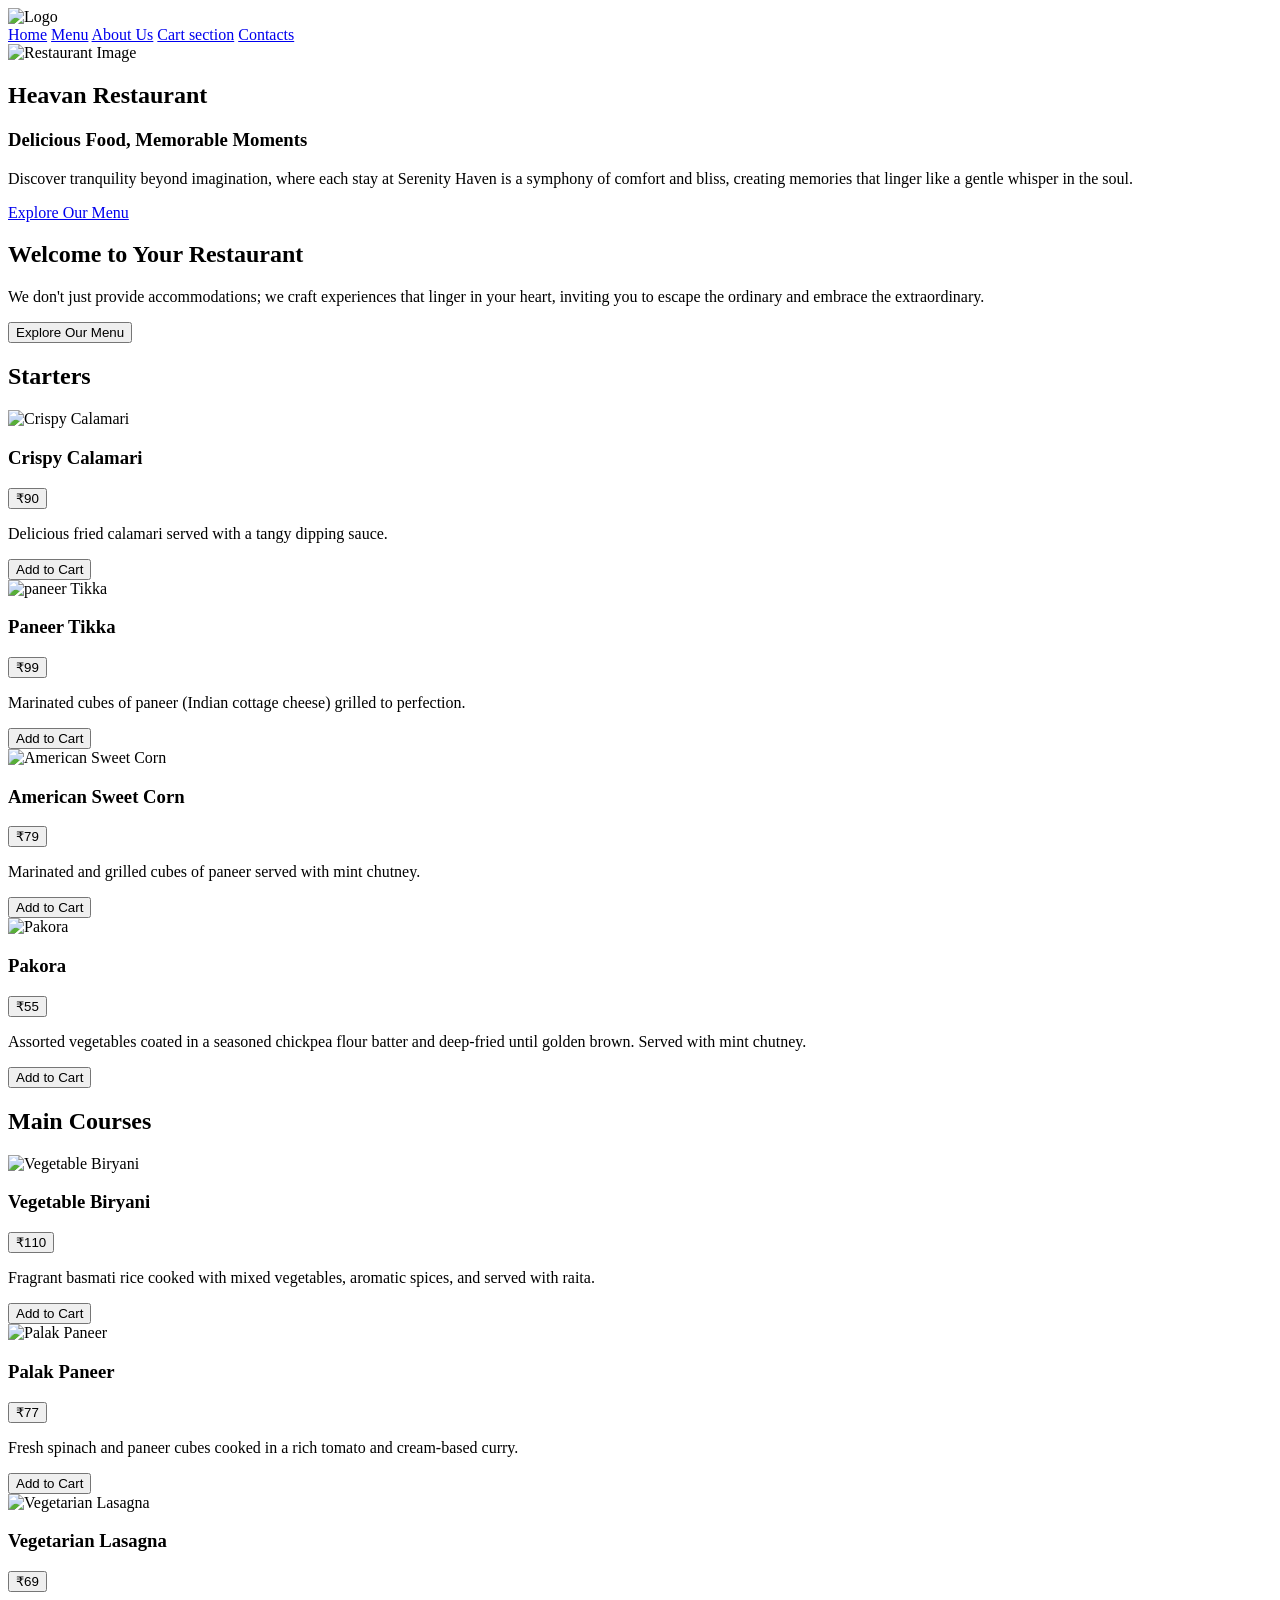
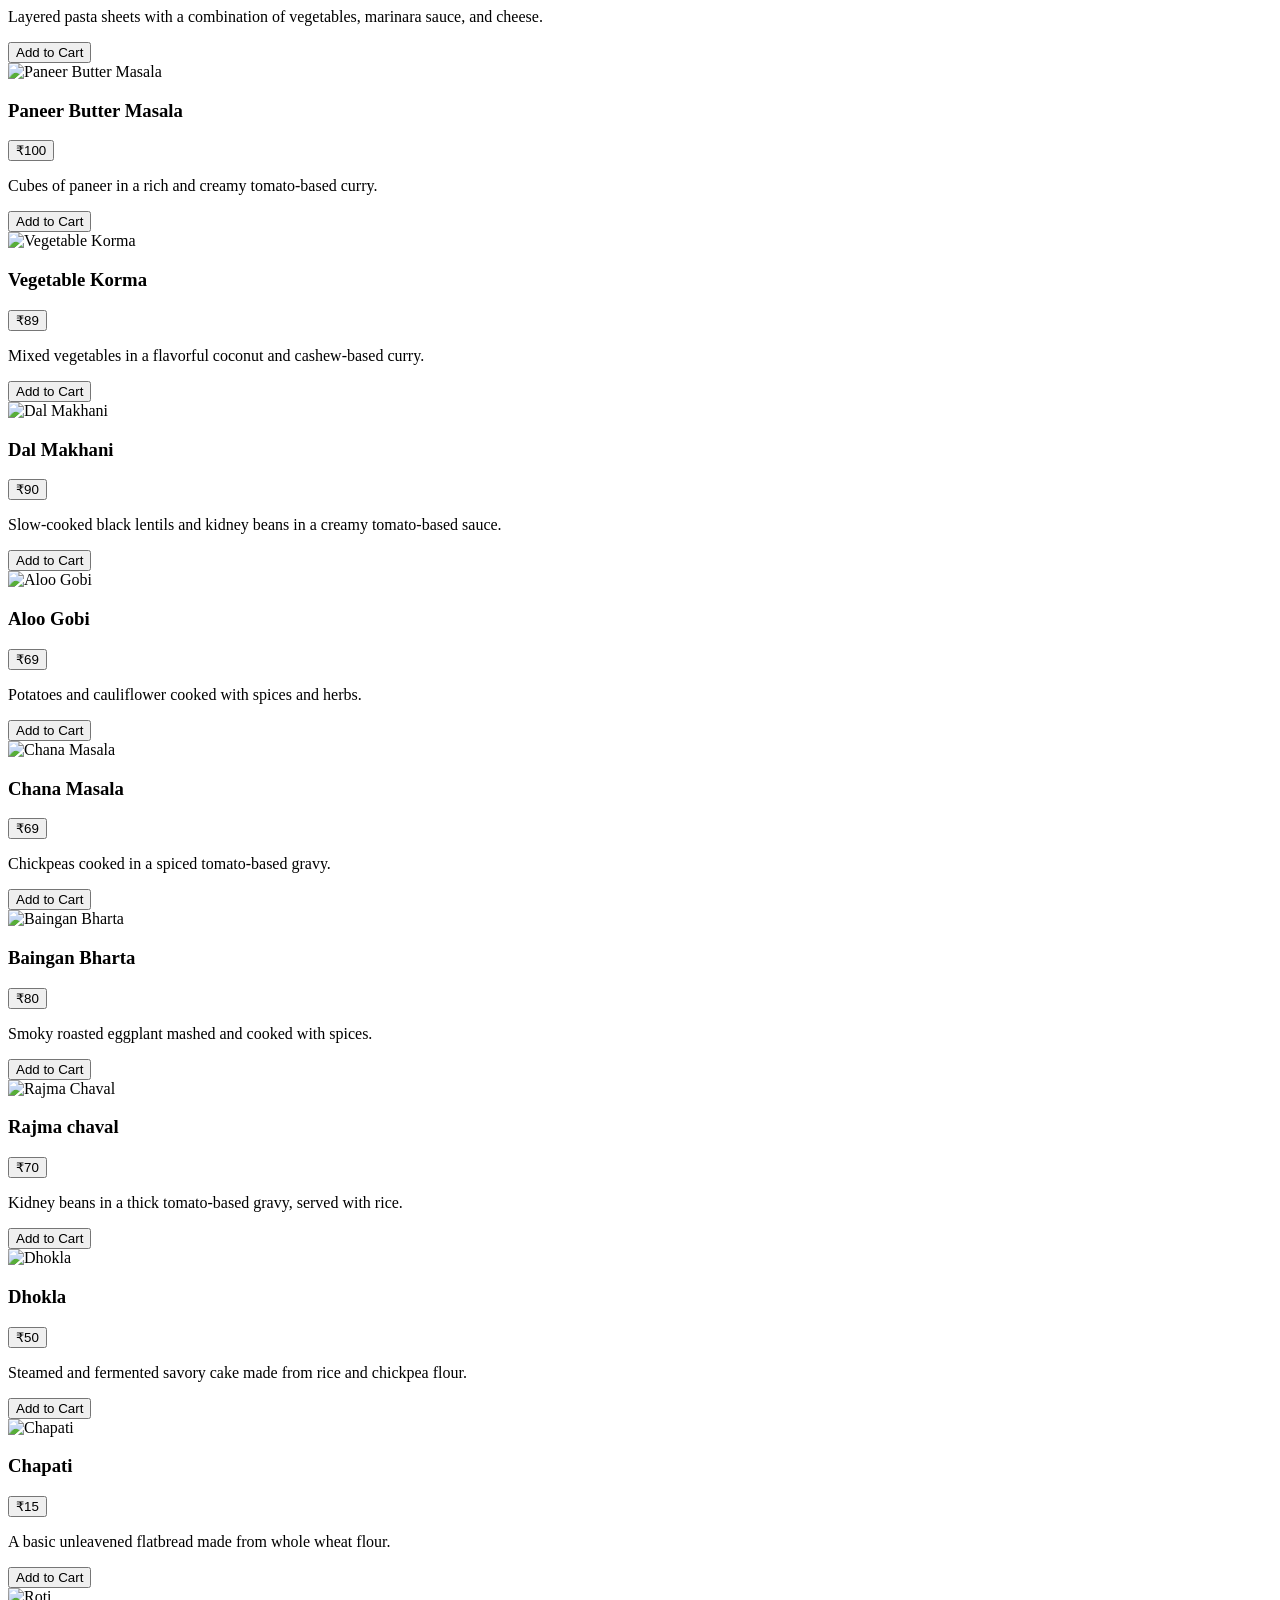
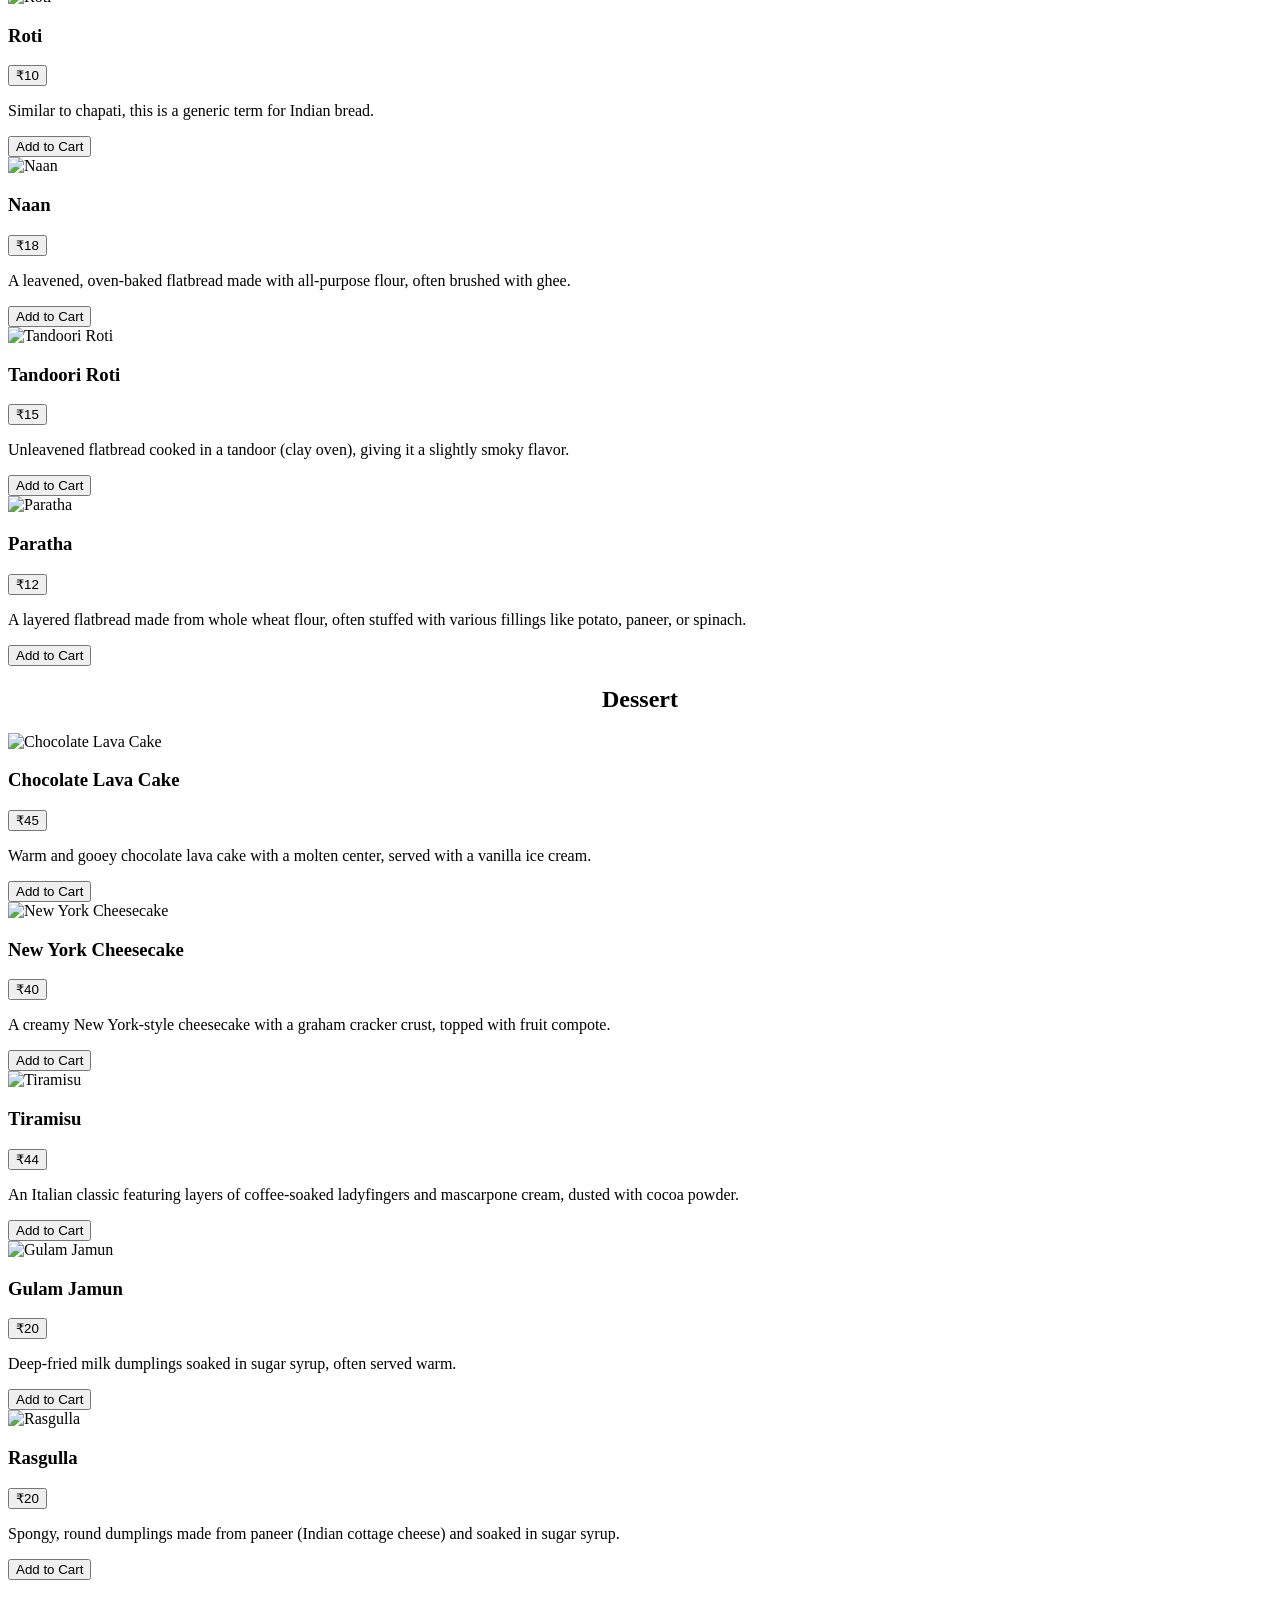
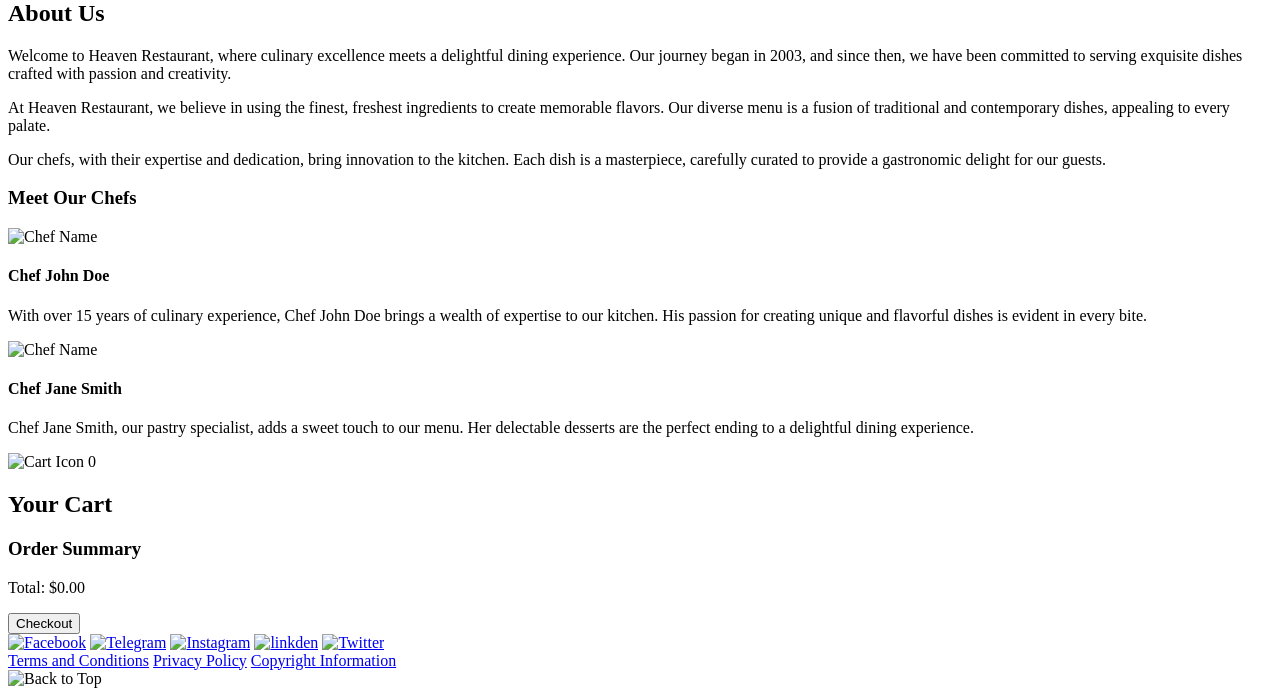
==== index.html @ e3ff7ce5 "Update index.html" ====
<!DOCTYPE html>
<html lang="en">
<head>
  <meta charset="UTF-8">
  <meta name="viewport" content="width=device-width, initial-scale=1.0">
  <link rel="stylesheet" href="re.css">
  <title>Your Restaurant</title>
  <script src="re.js"></script>
</head>
<body>
  <!-- Navbar -->
  <section id="navbar">
  <div class="navbar">
    <div class="logo">
        <img src="/Img/Logo.png" alt="Logo" >
    </div>
    <div class="menu" id="menu">
        <a href="#home" onclick="scrolltoHome()">Home</a>
        <a href="#menu" onclick="scrolltoMenu()">Menu</a>
        <a href="#about" onclick="scrolltoAboutus()">About Us</a>
        <a href="#cart" onclick="scrolltoCart()">Cart section</a>
        <a href="#contact" onclick="scrolltoContacts()">Contacts</a>
    </div>
    <div class="hamburger" onclick="toggleMenu()">
        <div class="bar"></div>
        <div class="bar"></div>
        <div class="bar"></div>
    </div>
</div>
</section>

  <!-- Home Section -->
  <section id="Home">
  <div class="home-section">
    <div class="home-image">
        <img src="\Img\Home.png" alt="Restaurant Image" >
    </div>
    <div class="home-content">
        <h1>Heavan Restaurant</h1>
        <h3>Delicious Food, Memorable Moments</h3>
        <p class="subtitle">Discover tranquility beyond imagination, where each stay at Serenity Haven is a symphony of comfort and bliss, creating memories that linger like a gentle whisper in the soul.</p>
        <a href="#menu" class="explore-button" onclick="scrolltoMenu()">Explore Our Menu</a>
    </div>
</div>

    </div>
    <div class="home-content">
      <h1>Welcome to Your Restaurant</h1>
      <p>We don't just provide accommodations; we craft experiences that linger in your heart, inviting you to escape the ordinary and embrace the extraordinary.</p>
      <button href="#menu" class="explore-btn" onclick="scrolltoMenu()">Explore Our Menu</button>
    </div>
  </section>

  <!-- Menu Section -->
  <section id="sec" class="menu-section">
    <div class="category">
        <h2>Starters</h2>
        <div class="item">
        <div class="item-card">
            <img src="/Img/1.jpg" alt="Crispy Calamari">
            <h3>Crispy Calamari</h3>
            <button class="add-to-cart-button">₹90</button>
            <p class="description">Delicious fried calamari served with a tangy dipping sauce.</p>
            <button class="add-to-cart-button" onclick="addToCart('Crispy Calamari', 90)">Add to Cart</button>
        </div>
        <div class="item-card">
            <img src="/Img/3.jpg" alt="paneer Tikka">
            <h3>Paneer Tikka</h3>
            <button class="add-to-cart-button">₹99</button>
            <p class="description">Marinated cubes of paneer (Indian cottage cheese) grilled to perfection.</p>
            <button class="add-to-cart-button" onclick="addToCart('Grilled Salmon', 22.99)">Add to Cart</button>
        </div>
        <div class="item-card">
            <img src="/Img/4.webp" alt="American Sweet Corn" height="160px">
            <h3>American Sweet Corn</h3>
            <button class="add-to-cart-button">₹79</button>
            <p class="description">Marinated and grilled cubes of paneer served with mint chutney.</p>
            <button class="add-to-cart-button" onclick="addToCart('Grilled Salmon', 22.99)">Add to Cart</button>
        </div>
        <div class="item-card">
            <img src="/Img/2.jpg" alt="Pakora" >
            <h3>Pakora</h3>
            <button class="add-to-cart-button">₹55</button>
            <p class="description">Assorted vegetables coated in a seasoned chickpea flour batter and deep-fried until golden brown. Served with mint chutney.</p>
            <button class="add-to-cart-button" onclick="addToCart('Grilled Salmon', 22.99)">Add to Cart</button>
        </div>
    </div>
        <!-- Add more starter items as needed -->
    </div>

    <div class="category">
        <h2>Main Courses</h2>
        <div class="item">
            <div class="item-card">
            <img src="/Img/5.webp" alt="Vegetable Biryani" height="160px">
            <h3>Vegetable Biryani</h3>
            <button class="add-to-cart-button">₹110</button>
            <p>Fragrant basmati rice cooked with mixed vegetables, aromatic spices, and served with raita.</p>
            
            <button class="add-to-cart-button" onclick="addToCart('Grilled Salmon', 22.99)">Add to Cart</button>
        </div>
        
        <div class="item-card">
            <img src="/Img/6.jpg" alt="Palak Paneer" height="160px">
            <h3>Palak Paneer</h3>
            <button class="add-to-cart-button">₹77</button>
            <p>Fresh spinach and paneer cubes cooked in a rich tomato and cream-based curry.</p>
            
            <button class="add-to-cart-button" onclick="addToCart('Chicken Alfredo Pasta', 18.99)">Add to Cart</button>
        </div>
        
        <div class="item-card">
            <img src="/Img/7.jpg" alt="Vegetarian Lasagna" height="160px">
            <h3>Vegetarian Lasagna</h3>
            <button class="add-to-cart-button">₹69</button>
            <p>Layered pasta sheets with a combination of vegetables, marinara sauce, and cheese.</p>
            <button class="add-to-cart-button" onclick="addToCart('Vegetarian Stir-Fry', 16.99)">Add to Cart</button>
        </div>
        <div class="item-card">
            <img src="/Img/11.jpg" alt="Paneer Butter Masala" height="160px">
            <h3>Paneer Butter Masala</h3>
            <button class="add-to-cart-button">₹100</button>
            <p>Cubes of paneer in a rich and creamy tomato-based curry.</p>
            <button class="add-to-cart-button" onclick="addToCart('Vegetarian Stir-Fry', 16.99)">Add to Cart</button>
        </div>
        <div class="item-card">
            <img src="/Img/12.jpg" alt="Vegetable Korma" height="160px">
            <h3>Vegetable Korma</h3>
            <button class="add-to-cart-button">₹89</button>
            <p>Mixed vegetables in a flavorful coconut and cashew-based curry.</p>
            <button class="add-to-cart-button" onclick="addToCart('Vegetarian Stir-Fry', 16.99)">Add to Cart</button>
        </div>
        <div class="item-card">
            <img src="/Img/13.jpg" alt="Dal Makhani" height="160px">
            <h3>Dal Makhani</h3>
            <button class="add-to-cart-button">₹90</button>
            <p>Slow-cooked black lentils and kidney beans in a creamy tomato-based sauce.</p>
            <button class="add-to-cart-button" onclick="addToCart('Vegetarian Stir-Fry', 16.99)">Add to Cart</button>
        </div>
        <div class="item-card">
            <img src="/Img/14.jpg" alt="Aloo Gobi" height="160px">
            <h3>Aloo Gobi</h3>
            <button class="add-to-cart-button">₹69</button>
            <p>Potatoes and cauliflower cooked with spices and herbs.</p>
            <button class="add-to-cart-button" onclick="addToCart('Vegetarian Stir-Fry', 16.99)">Add to Cart</button>
        </div>
        <div class="item-card">
            <img src="/Img/15.jpg" alt="Chana Masala" height="160px">
            <h3>Chana Masala</h3>
            <button class="add-to-cart-button">₹69</button>
            <p>Chickpeas cooked in a spiced tomato-based gravy.</p>
            <button class="add-to-cart-button" onclick="addToCart('Vegetarian Stir-Fry', 16.99)">Add to Cart</button>
        </div>
        <div class="item-card">
            <img src="/Img/16.webp" alt="Baingan Bharta" height="175px">
            <h3>Baingan Bharta</h3>
            <button class="add-to-cart-button">₹80</button>
            <p>Smoky roasted eggplant mashed and cooked with spices.</p>
            <button class="add-to-cart-button" onclick="addToCart('Vegetarian Stir-Fry', 16.99)">Add to Cart</button>
        </div>
        <div class="item-card">
            <img src="/Img/17.jpg" alt="Rajma Chaval">
            <h3>Rajma chaval</h3>
            <button class="add-to-cart-button">₹70</button>
            <p>Kidney beans in a thick tomato-based gravy, served with rice.</p>
            <button class="add-to-cart-button" onclick="addToCart('Vegetarian Stir-Fry', 16.99)">Add to Cart</button>
        </div>
        <div class="item-card">
            <img src="/Img/18.jpg" alt="Dhokla">
            <h3>Dhokla</h3>
            <button class="add-to-cart-button">₹50</button>
            <p>Steamed and fermented savory cake made from rice and chickpea flour.</p>
            <button class="add-to-cart-button" onclick="addToCart('Vegetarian Stir-Fry', 16.99)">Add to Cart</button>
        </div>
        <div class="item-card">
            <img src="/Img/19.webp" alt="Chapati" height="170px">
            <h3>Chapati</h3>
            <button class="add-to-cart-button">₹15</button>
            <p>A basic unleavened flatbread made from whole wheat flour.</p>
            <button class="add-to-cart-button" onclick="addToCart('Vegetarian Stir-Fry', 16.99)">Add to Cart</button>
        </div>
        <div class="item-card">
            <img src="/Img/20.jpg" alt="Roti" height="175px">
            <h3>Roti</h3>
            <button class="add-to-cart-button">₹10</button>
            <p>Similar to chapati, this is a generic term for Indian bread.</p>
            <button class="add-to-cart-button" onclick="addToCart('Vegetarian Stir-Fry', 16.99)">Add to Cart</button>
        </div>
        <div class="item-card">
            <img src="/Img/21.jpg" alt="Naan" height="160px">
            <h3>Naan</h3>
            <button class="add-to-cart-button">₹18</button>
            <p>A leavened, oven-baked flatbread made with all-purpose flour, often brushed with ghee.</p>
            <button class="add-to-cart-button" onclick="addToCart('Vegetarian Stir-Fry', 16.99)">Add to Cart</button>
        </div>
        <div class="item-card">
            <img src="/Img/22.jpg" alt="Tandoori Roti">
            <h3>Tandoori Roti</h3>
            <button class="add-to-cart-button">₹15</button>
            <p>Unleavened flatbread cooked in a tandoor (clay oven), giving it a slightly smoky flavor.</p>
            <button class="add-to-cart-button" onclick="addToCart('Vegetarian Stir-Fry', 16.99)">Add to Cart</button>
        </div>
        <div class="item-card">
            <img src="/Img/23.webp" alt="Paratha" height="145px">
            <h3>Paratha</h3>
            <button class="add-to-cart-button">₹12</button>
            <p>A layered flatbread made from whole wheat flour, often stuffed with various fillings like potato, paneer, or spinach.</p>
            <button class="add-to-cart-button" onclick="addToCart('Vegetarian Stir-Fry', 16.99)">Add to Cart</button>
        </div>
        <!-- Add main course items similarly as starters -->
    </div>
    </div>
<!--desert-->
    <h1 style="text-align: center;">Dessert</h1>
    <div class="item">
        <div class="item-card">
        <img src="/Img/8.jpg" alt="Chocolate Lava Cake">
        <h3>Chocolate Lava Cake</h3>
        <button class="add-to-cart-button">₹45</button>
        <p>Warm and gooey chocolate lava cake with a molten center, served with a vanilla ice cream.</p>
        
        <button class="add-to-cart-button" onclick="addToCart('Chocolate Lava Cake', 8.99)">Add to Cart</button>
    </div>
    
    <div class="item-card">
        <img src="/Img/9.jpg" alt="New York Cheesecake">
        <h3>New York Cheesecake</h3>
        <button class="add-to-cart-button">₹40</button>
        <p>A creamy New York-style cheesecake with a graham cracker crust, topped with fruit compote.</p>
        
        <button class="add-to-cart-button" onclick="addToCart('Cheesecake', 10.99)">Add to Cart</button>
    </div>
    
    <div class="item-card">
        <img src="/Img/10.jpg" alt="Tiramisu">
        <h3>Tiramisu</h3>
        <button class="add-to-cart-button">₹44</button>
        <p>An Italian classic featuring layers of coffee-soaked ladyfingers and mascarpone cream, dusted with cocoa powder.</p>
        <button class="add-to-cart-button" onclick="addToCart('Tiramisu', 9.99)">Add to Cart</button>
    </div>
    <div class="item-card">
        <img src="/Img/24.webp" alt="Gulam Jamun" height="170px">
        <h3>Gulam Jamun</h3>
        <button class="add-to-cart-button">₹20</button>
        <p>Deep-fried milk dumplings soaked in sugar syrup, often served warm.</p>
        <button class="add-to-cart-button" onclick="addToCart('Tiramisu', 9.99)">Add to Cart</button>
    </div>
    <div class="item-card">
        <img src="/Img/25.jpg" alt="Rasgulla">
        <h3>Rasgulla</h3>
        <button class="add-to-cart-button">₹20</button>
        <p>Spongy, round dumplings made from paneer (Indian cottage cheese) and soaked in sugar syrup.</p>
        <button class="add-to-cart-button" onclick="addToCart('Tiramisu', 9.99)">Add to Cart</button>
    </div>
</div>
</section>

  <!-- About Us Section -->
  <section id="aboutus" class="about-section">
    <div class="about-content">
        <h2>About Us</h2>
        <p>Welcome to Heaven Restaurant, where culinary excellence meets a delightful dining experience. Our journey began in 2003, and since then, we have been committed to serving exquisite dishes crafted with passion and creativity.</p>
        <p>At Heaven Restaurant, we believe in using the finest, freshest ingredients to create memorable flavors. Our diverse menu is a fusion of traditional and contemporary dishes, appealing to every palate.</p>
        <p>Our chefs, with their expertise and dedication, bring innovation to the kitchen. Each dish is a masterpiece, carefully curated to provide a gastronomic delight for our guests.</p>
    </div>

    <div class="chef-section">
        <h3>Meet Our Chefs</h3>

        <div class="chef">
            <img src="/Img/chef1.jpg" alt="Chef Name">
            <h4>Chef John Doe</h4>
            <p>With over 15 years of culinary experience, Chef John Doe brings a wealth of expertise to our kitchen. His passion for creating unique and flavorful dishes is evident in every bite.</p>
        </div>

        <div class="chef">
            <img src="/Img/chef2.jpg" alt="Chef Name">
            <h4>Chef Jane Smith</h4>
            <p>Chef Jane Smith, our pastry specialist, adds a sweet touch to our menu. Her delectable desserts are the perfect ending to a delightful dining experience.</p>
        </div>
    </div>
</section>

  <!-- Cart Section -->
  <section id="Cart">
  <div class="cart-icon" onclick="toggleCart()">
    <img src="/Img/cart-icon.png" alt="Cart Icon">
    <span id="cart-count">0</span>
</div>

<div id="cart-display" class="cart-display">
    <div class="cart-content">
        <h2>Your Cart</h2>
        <div id="cart-items" class="cart-items">
            <!-- Cart items will be dynamically added here -->
        </div>
        <div class="order-summary">
            <h3>Order Summary</h3>
            <p>Total: $<span id="total-price">0.00</span></p>
        </div>
        <button onclick="checkout()">Checkout</button>
    </div>
</div>
</section>


  <!-- Footer -->
  <section id="Contacts">
<footer class="footer">
    <div class="social-media">
        <a href="#" target="_blank"
          ><img src="/Images task1/facebook.1024x1024.png" alt="Facebook"
        /></a>
        <a href="#" target="_blank"
          ><img src="/Images task1/telegram.1024x1024.png" alt="Telegram"
        /></a>
        <a href="#" target="_blank"
          ><img src="/Images task1/instagram.1024x1024.png" alt="Instagram"
        /></a>
        <a href="#" target="_blank"
          ><img src="/Images task1/linkedin.1024x1024.png" alt="linkden"
        /></a>
        <a href="#" target="_blank"
          ><img src="/Images task1/twitter.1024x1024.png" alt="Twitter"
        /></a>
      </div>

  <div class="footer-links">
      <a href="#" target="_blank">Terms and Conditions</a>
      <a href="#" target="_blank">Privacy Policy</a>
      <a href="#" target="_blank">Copyright Information</a>
  </div>

  <div class="back-to-top" onclick="scrollToTop()">
      <img src="/Img/arrowup.webp" alt="Back to Top">
  </div>
</footer>
</section>
  <script src="re.js"></script>
  
</body>
</html>
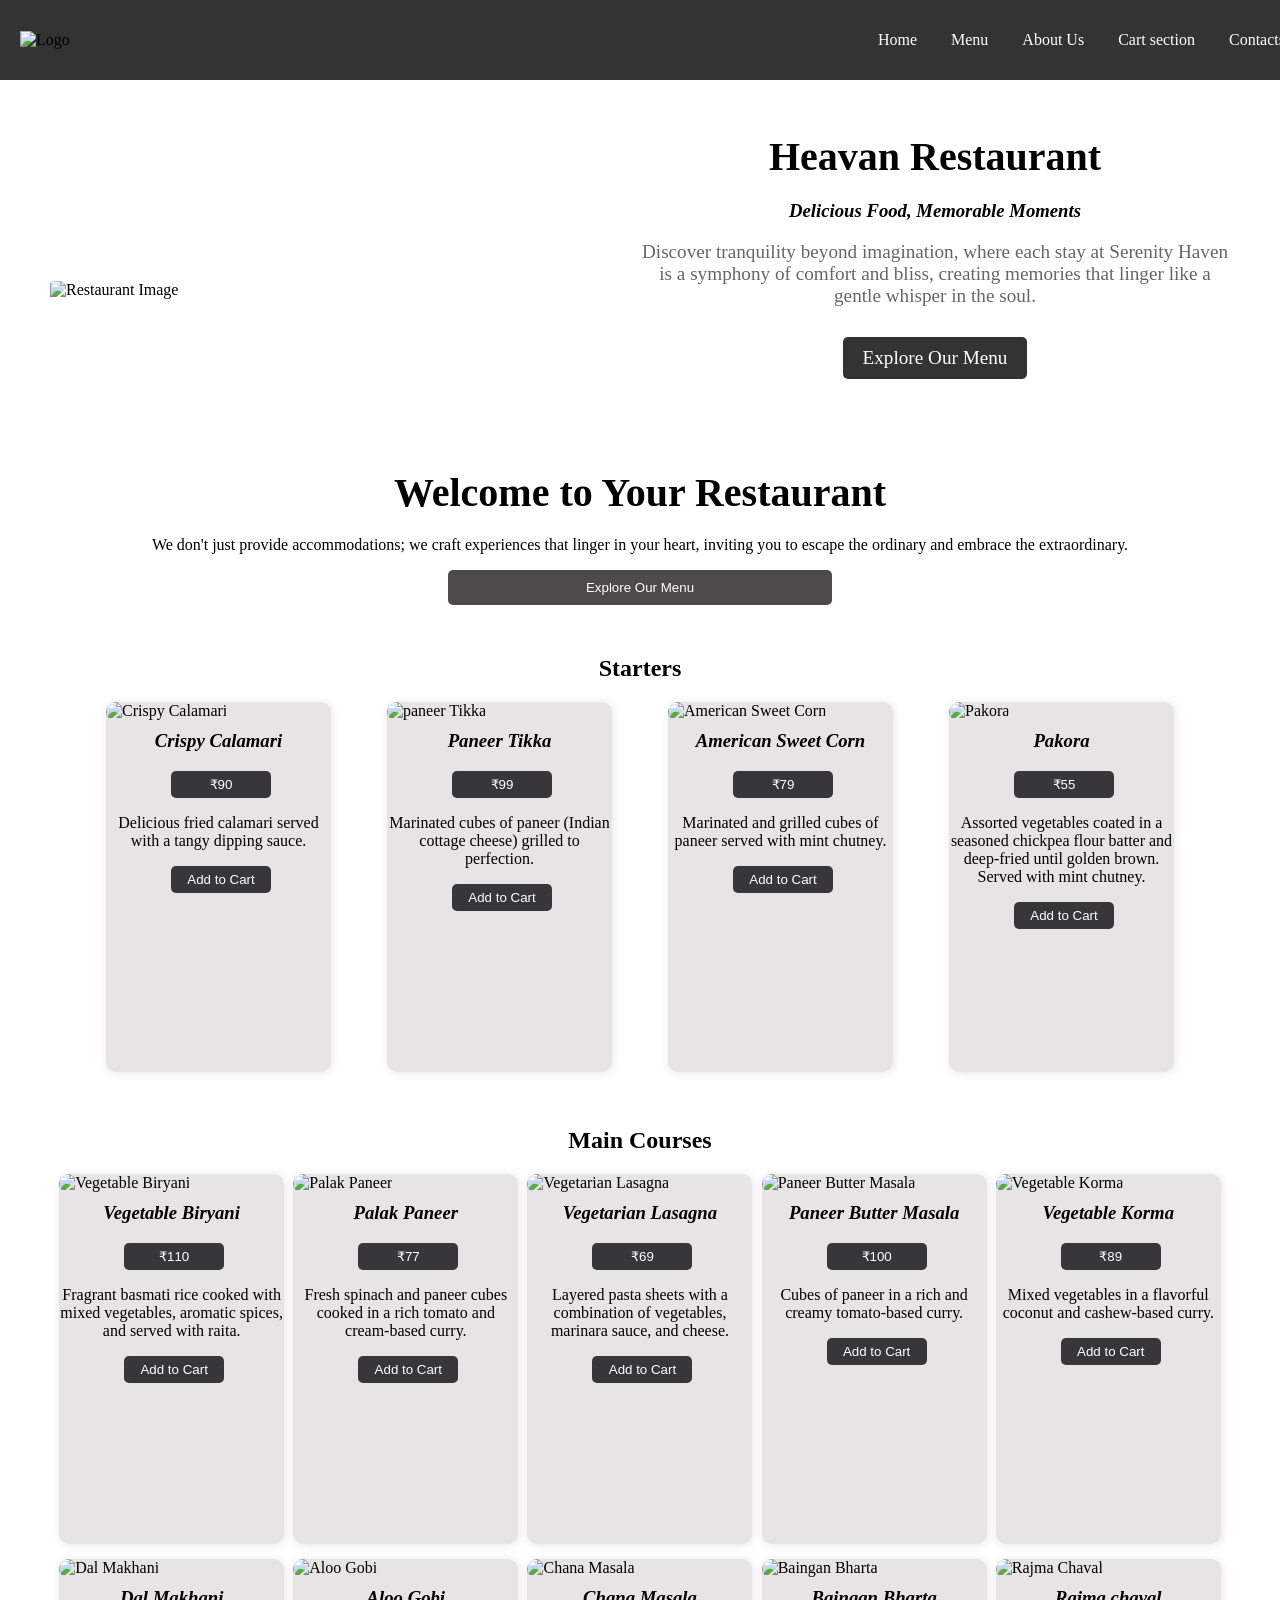
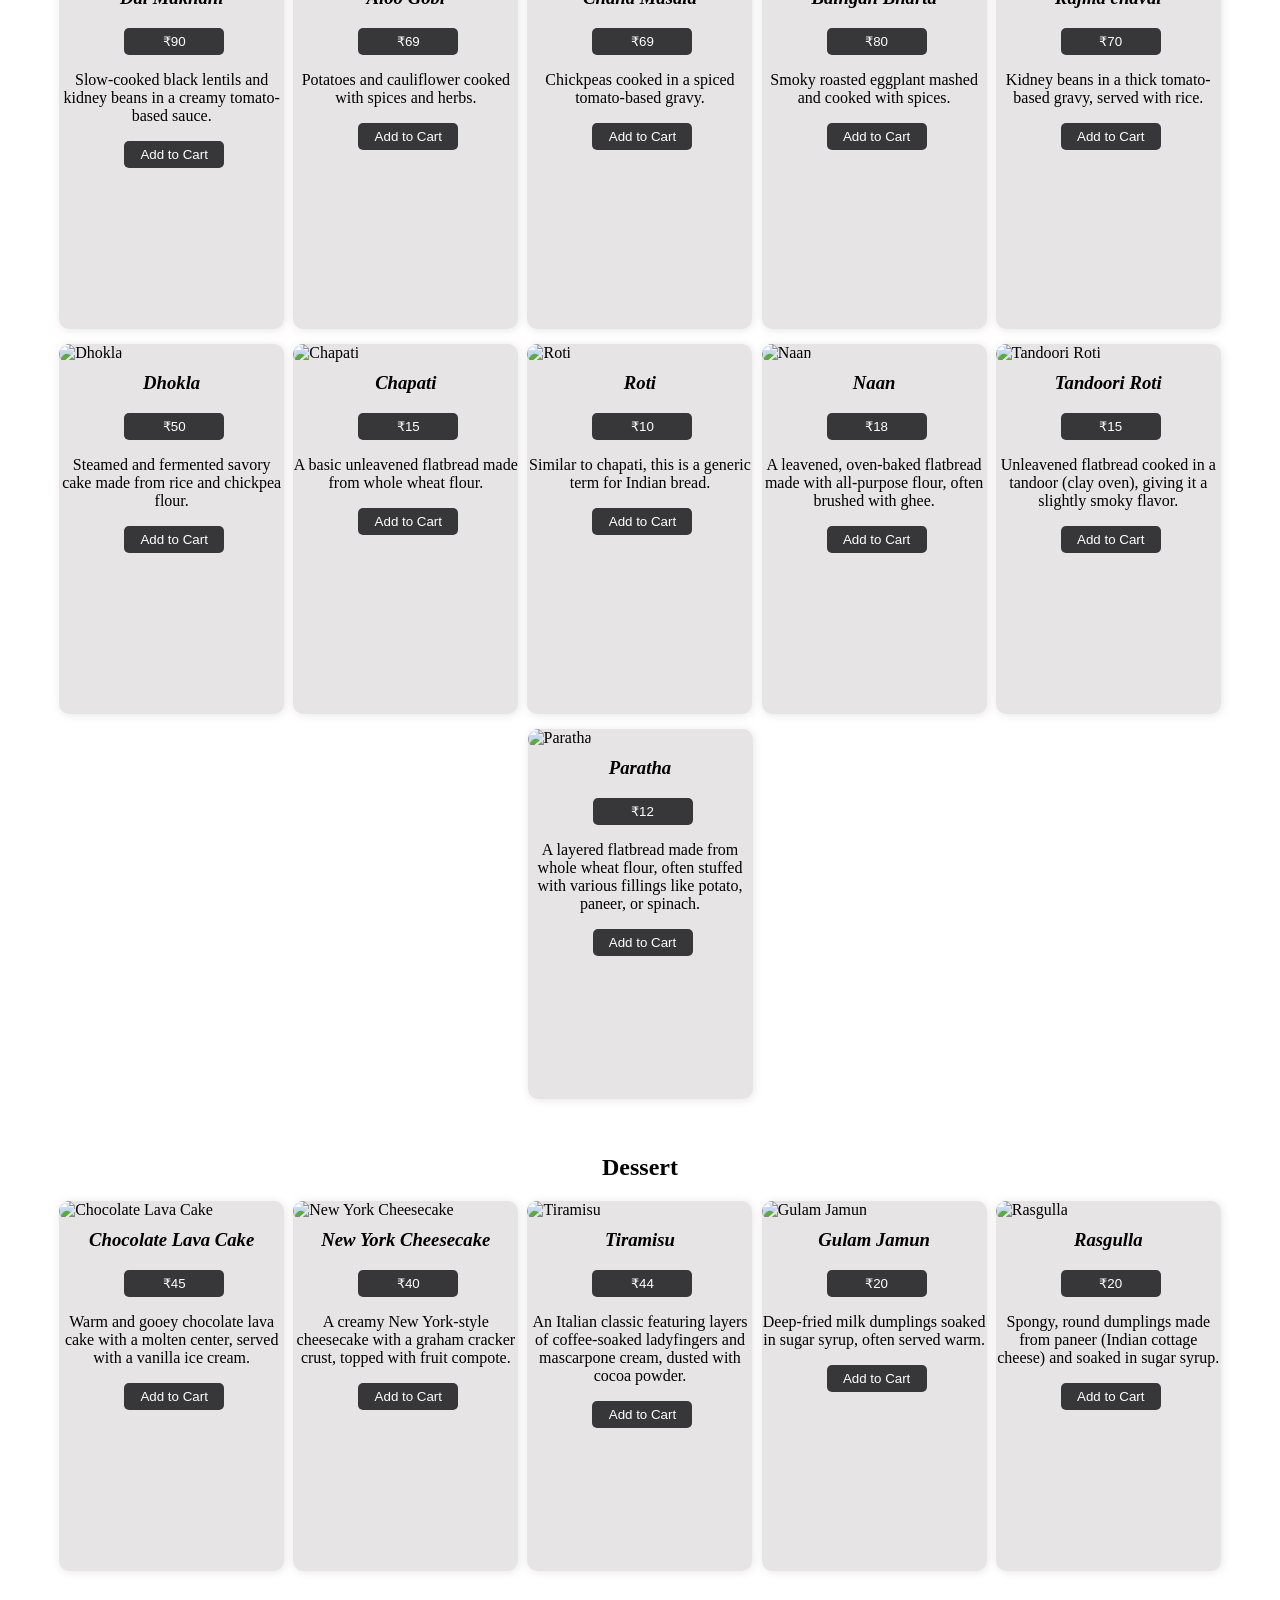
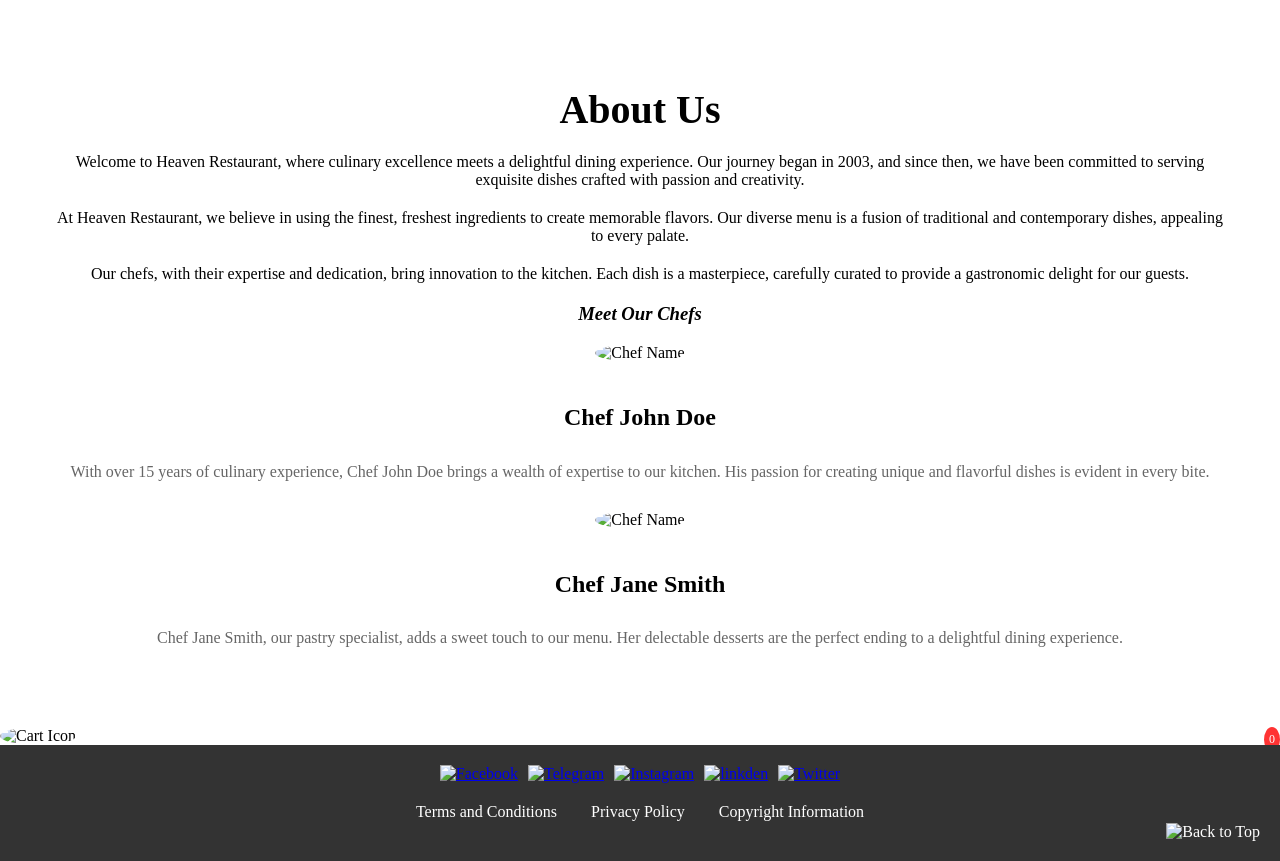
==== commit 225a5e0e: "Update index.html" ====
--- a/index.html
+++ b/index.html
@@ -3,9 +3,9 @@
 <head>
   <meta charset="UTF-8">
   <meta name="viewport" content="width=device-width, initial-scale=1.0">
-  <link rel="stylesheet" href="re.css">
+  <link rel="stylesheet" href="style.css">
   <title>Your Restaurant</title>
-  <script src="re.js"></script>
+  <script src="script.js"></script>
 </head>
 <body>
   <!-- Navbar -->
@@ -336,7 +336,7 @@
   </div>
 </footer>
 </section>
-  <script src="re.js"></script>
+  <script src="script.js"></script>
   
 </body>
 </html>
--- a/style.css
+++ b/style.css
@@ -0,0 +1,357 @@
+body {
+  margin: 0;
+  font-family: "Times New Roman", Times, serif;
+}
+/*navbar*/
+.navbar {
+  background-color: #333;
+  position: fixed;
+  top: 0;
+  height: 80px;
+  width: 100%;
+  display: flex;
+  justify-content: space-between;
+  align-items: center;
+  padding: 0 20px;
+}
+
+.logo img {
+  height: 50px;
+}
+
+.menu a {
+  color: white;
+  text-decoration: none;
+  margin: 0 15px;
+  transition: color 0.3s;
+}
+
+.menu a:hover {
+  color: #66c2ff;
+}
+
+.hamburger {
+  display: none;
+  flex-direction: column;
+  cursor: pointer;
+}
+
+.bar {
+  width: 25px;
+  height: 3px;
+  background-color: white;
+  margin: 3px 0px;
+  margin-right: 25px;
+}
+
+@media screen and (max-width: 768px) {
+    .menu {
+        display: none;
+        position: absolute;
+        top: 60px;
+        left: 0;
+        width: 100%;
+        background-color: #333;
+        flex-direction: column;
+        text-align: center;
+        padding: 10px;
+    }
+
+    .menu.show {
+        display: flex;
+    }
+
+    .hamburger {
+        display: flex;
+    }
+
+    .hamburger.bar {
+        transition: 0.4s;
+    }
+
+    .hamburger.active .bar1 {
+        transform: rotate(-45deg) translate(-5px, 6px);
+    }
+
+    .hamburger.active .bar2 {
+        opacity: 0;
+    }
+
+    .hamburger.active .bar3 {
+        transform: rotate(45deg) translate(-5px, -6px);
+    }
+}
+
+/*home section*/
+.home-section {
+  display: flex;
+  justify-content: center;
+  align-items: center;
+  padding: 40px;
+  margin: 10px;
+}
+
+.home-image {
+    flex: 1;
+}
+
+.home-image img {
+  margin-top: 150px;
+  width: 60%;
+  border-radius: 10%;
+}
+
+.home-content {
+  flex: 1;
+  text-align: center;
+  margin-top: 50px;
+}
+
+.home-content h1 {
+  font-size: 2.5em;
+  margin-bottom: 20px;
+}
+
+h3{
+  font-style: oblique;
+  font-family: cursive;
+}
+
+.subtitle {
+  font-size: 1.2em;
+  color: #666;
+  margin-bottom: 30px;
+}
+
+.explore-button {
+  display: inline-block;
+  padding: 10px 20px;
+  background-color: #333;
+  color: white;
+  text-decoration: none;
+  font-size: 1.2em;
+  border-radius: 5px;
+  transition: background-color 0.3s;
+}
+
+.explore-button:hover {
+  background-color: #66c2ff;
+}
+.explore-btn{
+  width: 30%;
+}
+/*menu section*/
+.menu-section {
+  padding: 50px;
+}
+
+.category {
+  margin-bottom: 40px;
+}
+
+.item{
+  display: flex;
+  flex-direction: row;
+  flex-wrap: wrap;
+  justify-content: space-evenly;
+}
+h2,h3{
+  text-align: center;
+  margin-top: auto;
+}
+p{
+  text-align: center;
+}
+.item-card {
+  position: relative;
+  box-sizing: auto;
+  width: 225px;
+  height: 370px;
+  margin-bottom: 15px;
+  background-color: #cfcccc84;
+  border-radius: 10px;
+  box-shadow: 1px 1px 10px rgba(0, 0, 0, 0.1);
+  overflow: hidden;
+  transition: transform 0.3s ease-in-out;
+  cursor: pointer;
+  backdrop-filter: blur(10px);
+}
+.description{
+  text-align: center;
+}
+
+.item-card img {
+  width: 100%;
+  border-radius: 8px;
+  margin-bottom: 10px;
+}
+
+.add-to-cart-button {
+  background-color: #373739;
+  color: rgb(255, 255, 255);
+  padding: 6px 6px;
+  width:  100px;
+  margin-left: 65px;
+  border: none;
+  border-radius: 5px;
+  cursor: pointer;
+  transition: background-color 0.3s;
+}
+
+.add-to-cart-button:hover {
+  background-color: #58c0d0;
+}
+
+/*about us*/
+
+.about-section {
+  padding: 50px;
+}
+
+.about-content {
+  text-align: center;
+}
+
+.about-content h2 {
+  font-size: 2.5em;
+  margin-bottom: 20px;
+}
+
+.about-content p {
+  margin-bottom: 20px;
+}
+
+.chef-section {
+  flex: auto;
+  flex-direction: row;
+  margin-top: 20px;
+}
+
+.chef {
+  box-sizing: border-box;
+  text-align: center;
+  margin-bottom: 30px;
+}
+
+.chef img {
+  width: auto;
+  height: 150px;
+  border-radius: 50%;
+  margin-bottom: 10px;
+}
+
+.chef h4 {
+  font-size: 1.5em;
+}
+
+.chef p {
+  text-align: center;
+  color: #666;
+}
+
+/*cart section*/
+.cart-icon {
+  position: relative;
+  cursor: pointer;
+}
+
+.cart-icon img {
+  width:60px;
+  margin:auto;
+  border-radius: 90%;
+}
+
+#cart-count {
+  position: absolute;
+  top: 0;
+  right: 0;
+  background-color: #ff3333;
+  color: white;
+  border-radius: 50%;
+  padding: 5px;
+  font-size: 12px;
+}
+
+.cart-display {
+  display: none;
+  position: fixed;
+  top: 0;
+  right: 0;
+  width: 300px;
+  background-color: #fff;
+  box-shadow: 0 0 10px rgba(0, 0, 0, 0.1);
+  padding: 20px;
+  z-index: 1000;
+}
+
+.cart-content {
+  text-align: center;
+}
+
+.cart-items {
+  max-height: 300px;
+  overflow-y: auto;
+  margin-bottom: 20px;
+}
+
+.order-summary {
+  margin-bottom: 20px;
+}
+
+button {
+  background-color: #4f4a4a;
+  color: white;
+  padding: 10px;
+  border: none;
+  border-radius: 5px;
+  cursor: pointer;
+  width: 100%;
+}
+
+button:hover {
+  background-color: #7d66ff;
+}
+/*footer*/
+
+.footer {
+  background-color: #333;
+  color: white;
+  padding: 20px;
+  text-align: center;
+  position: relative;
+}
+
+.social-media {
+  display: flex;
+  gap: 10px;
+  justify-content: center;
+  margin-bottom: 20px;
+}
+
+.social-media a img {
+  width: 35px;
+}
+
+
+.footer-links {
+  margin-bottom: 20px;
+}
+
+.footer-links a {
+  color: white;
+  text-decoration: none;
+  margin: 0 15px;
+}
+
+.back-to-top {
+  position: absolute;
+  bottom: 20px;
+  right: 20px;
+  cursor: pointer;
+}
+
+.back-to-top img {
+  width: 40px;
+  height: 40px;
+}
+/**/
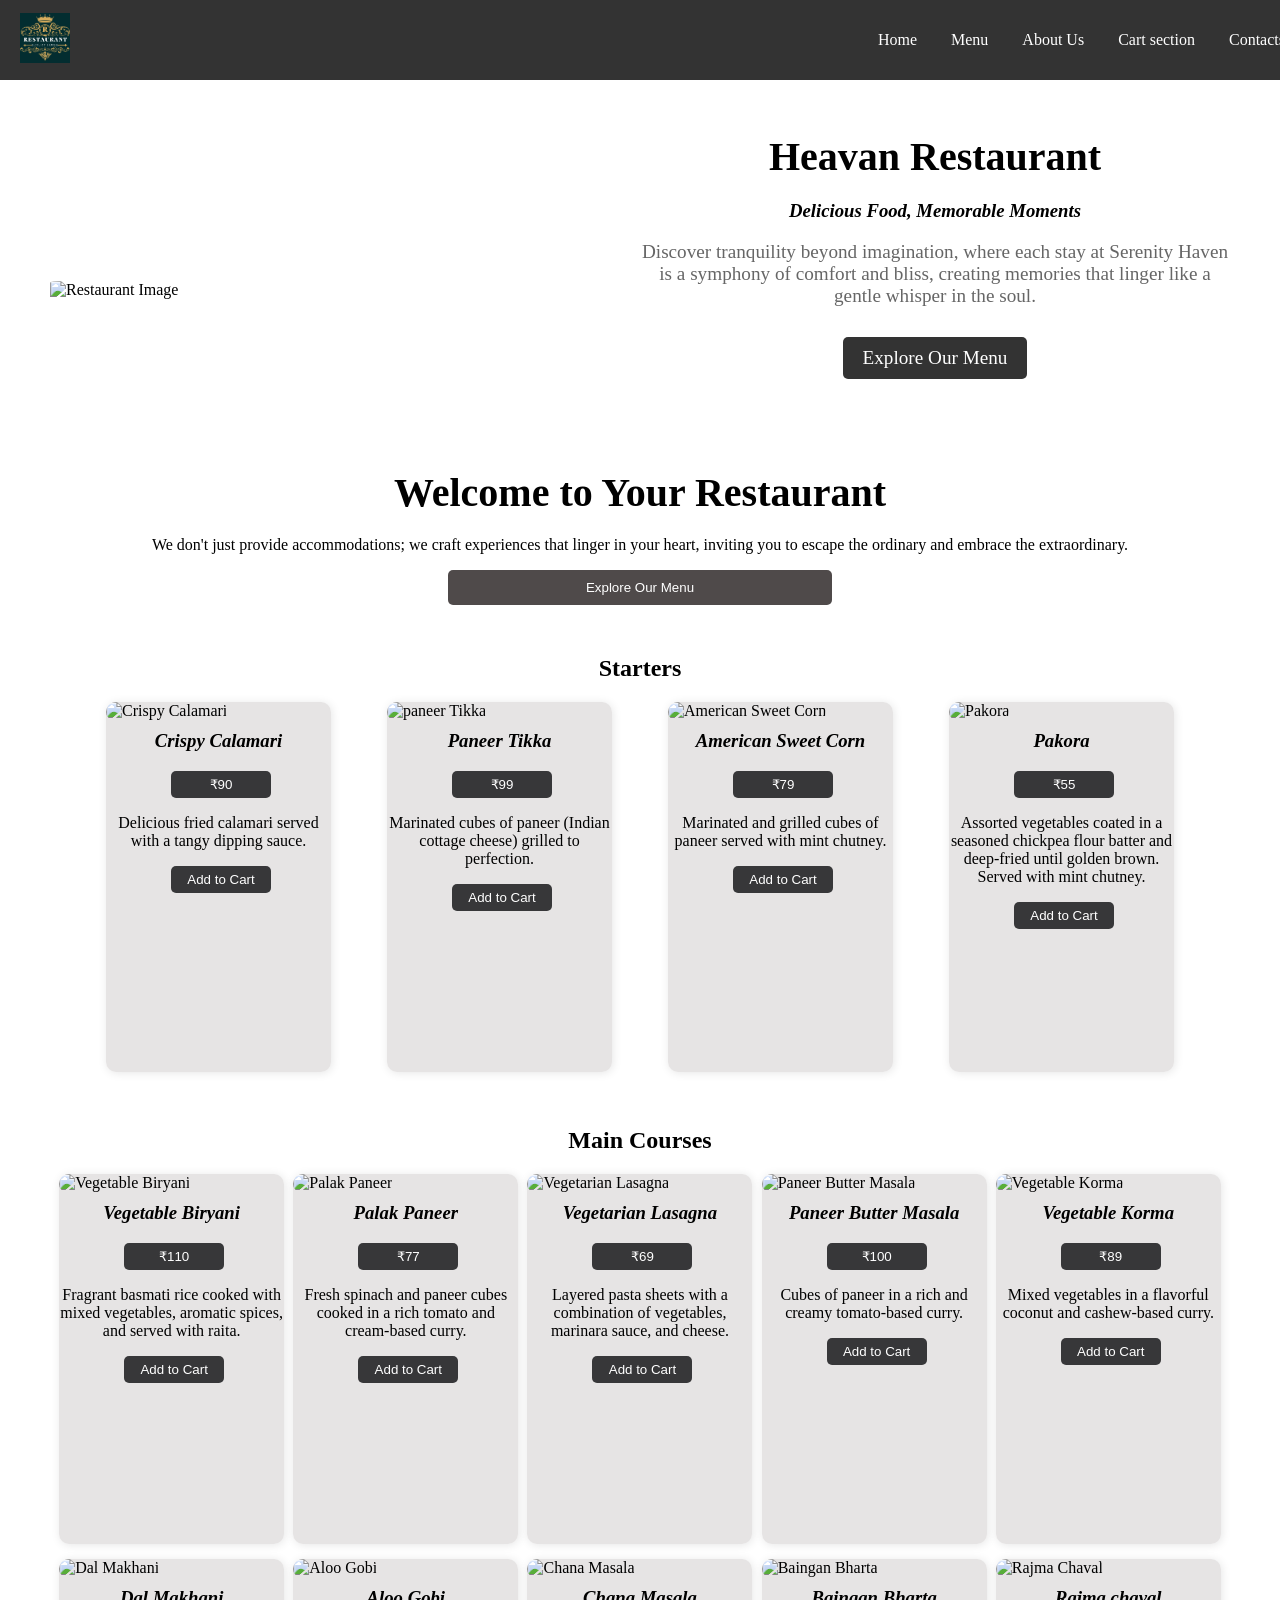
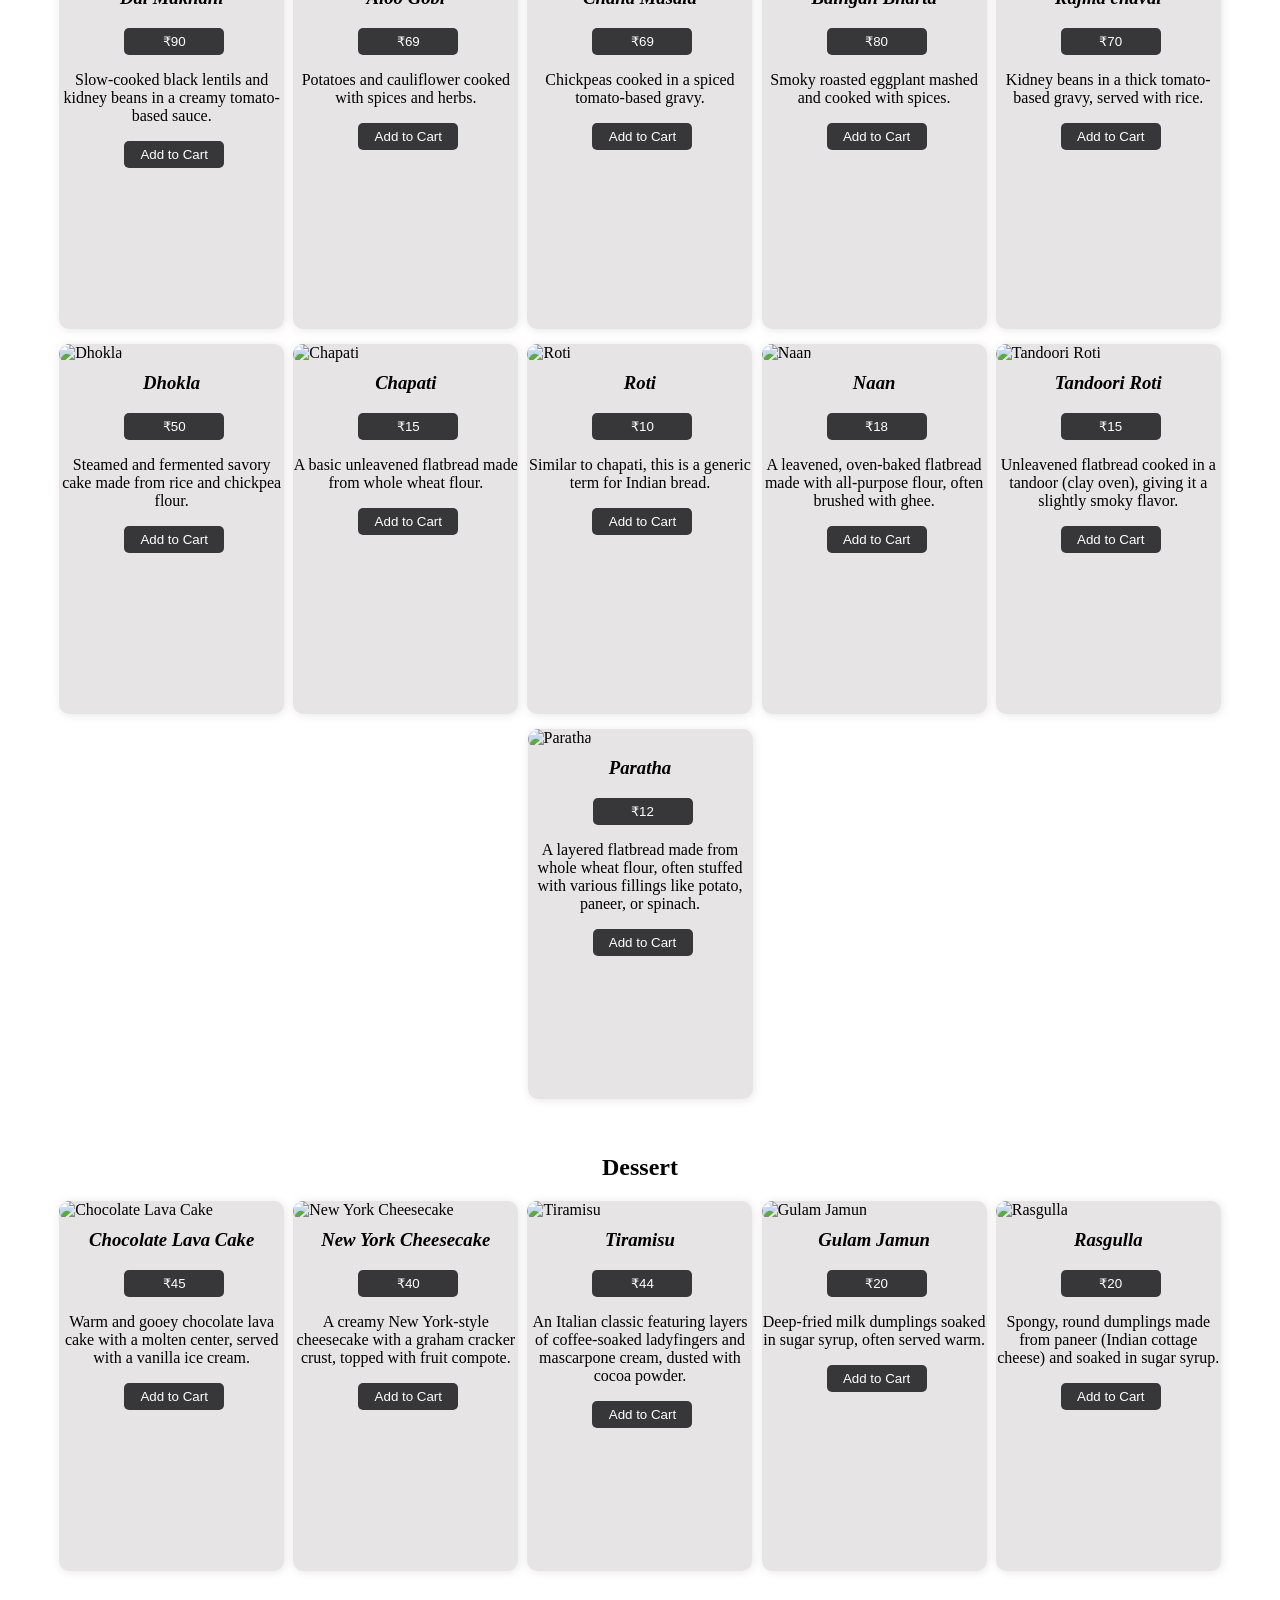
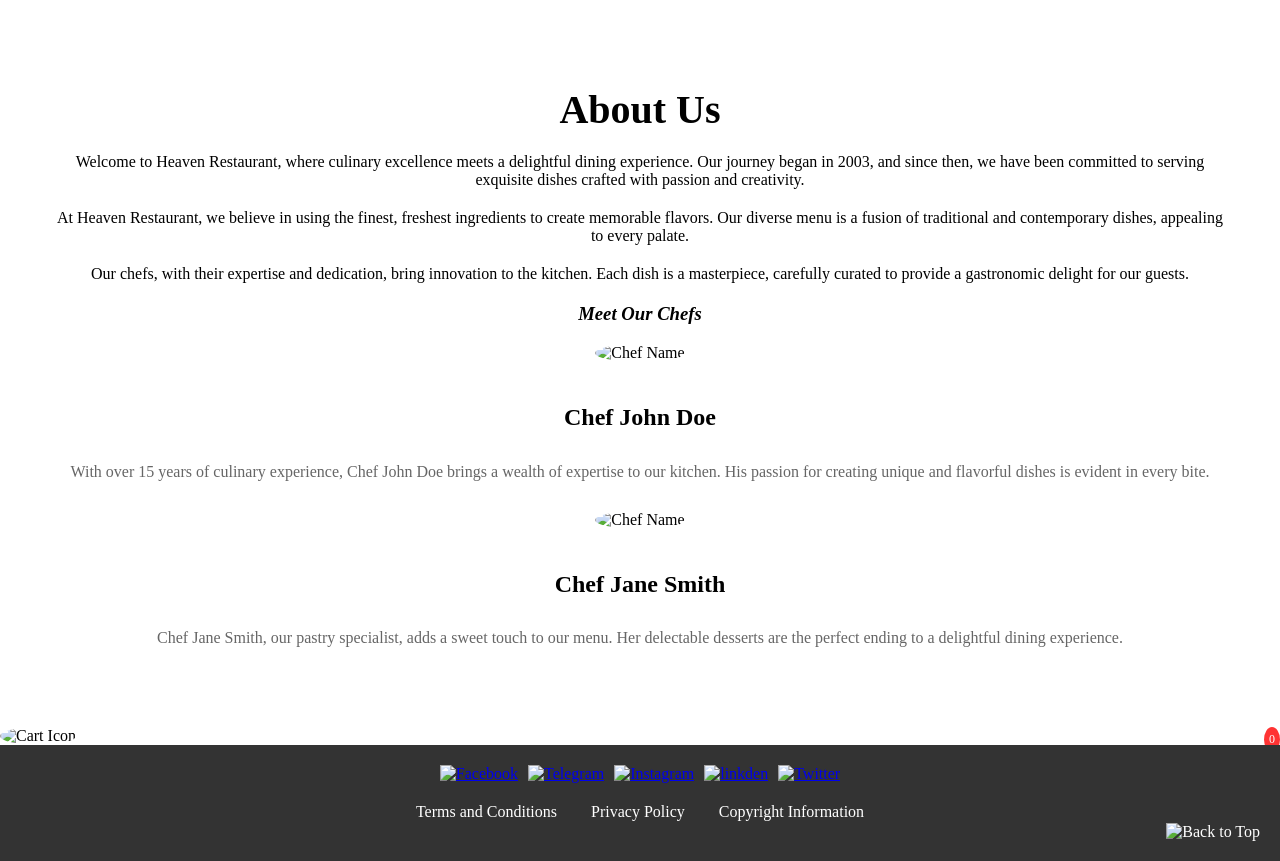
==== commit cb654709: "Update index.html" ====
--- a/index.html
+++ b/index.html
@@ -4,7 +4,7 @@
   <meta charset="UTF-8">
   <meta name="viewport" content="width=device-width, initial-scale=1.0">
   <link rel="stylesheet" href="style.css">
-  <title>Your Restaurant</title>
+  <title>Heaven Restaurant</title>
   <script src="script.js"></script>
 </head>
 <body>
@@ -12,7 +12,7 @@
   <section id="navbar">
   <div class="navbar">
     <div class="logo">
-        <img src="/Img/Logo.png" alt="Logo" >
+        <img src="Images/Logo.png" alt="Logo" >
     </div>
     <div class="menu" id="menu">
         <a href="#home" onclick="scrolltoHome()">Home</a>
@@ -33,7 +33,7 @@
   <section id="Home">
   <div class="home-section">
     <div class="home-image">
-        <img src="\Img\Home.png" alt="Restaurant Image" >
+        <img src="Home.png" alt="Restaurant Image" >
     </div>
     <div class="home-content">
         <h1>Heavan Restaurant</h1>
@@ -57,42 +57,41 @@
         <h2>Starters</h2>
         <div class="item">
         <div class="item-card">
-            <img src="/Img/1.jpg" alt="Crispy Calamari">
+            <img src="1.jpg" alt="Crispy Calamari">
             <h3>Crispy Calamari</h3>
             <button class="add-to-cart-button">₹90</button>
             <p class="description">Delicious fried calamari served with a tangy dipping sauce.</p>
             <button class="add-to-cart-button" onclick="addToCart('Crispy Calamari', 90)">Add to Cart</button>
         </div>
         <div class="item-card">
-            <img src="/Img/3.jpg" alt="paneer Tikka">
+            <img src="3.jpg" alt="paneer Tikka">
             <h3>Paneer Tikka</h3>
             <button class="add-to-cart-button">₹99</button>
             <p class="description">Marinated cubes of paneer (Indian cottage cheese) grilled to perfection.</p>
             <button class="add-to-cart-button" onclick="addToCart('Grilled Salmon', 22.99)">Add to Cart</button>
         </div>
         <div class="item-card">
-            <img src="/Img/4.webp" alt="American Sweet Corn" height="160px">
+            <img src="4.webp" alt="American Sweet Corn" height="160px">
             <h3>American Sweet Corn</h3>
             <button class="add-to-cart-button">₹79</button>
             <p class="description">Marinated and grilled cubes of paneer served with mint chutney.</p>
             <button class="add-to-cart-button" onclick="addToCart('Grilled Salmon', 22.99)">Add to Cart</button>
         </div>
         <div class="item-card">
-            <img src="/Img/2.jpg" alt="Pakora" >
+            <img src="2.jpg" alt="Pakora" >
             <h3>Pakora</h3>
             <button class="add-to-cart-button">₹55</button>
             <p class="description">Assorted vegetables coated in a seasoned chickpea flour batter and deep-fried until golden brown. Served with mint chutney.</p>
             <button class="add-to-cart-button" onclick="addToCart('Grilled Salmon', 22.99)">Add to Cart</button>
         </div>
     </div>
-        <!-- Add more starter items as needed -->
     </div>
 
     <div class="category">
         <h2>Main Courses</h2>
         <div class="item">
             <div class="item-card">
-            <img src="/Img/5.webp" alt="Vegetable Biryani" height="160px">
+            <img src="5.webp" alt="Vegetable Biryani" height="160px">
             <h3>Vegetable Biryani</h3>
             <button class="add-to-cart-button">₹110</button>
             <p>Fragrant basmati rice cooked with mixed vegetables, aromatic spices, and served with raita.</p>
@@ -101,7 +100,7 @@
         </div>
         
         <div class="item-card">
-            <img src="/Img/6.jpg" alt="Palak Paneer" height="160px">
+            <img src="6.jpg" alt="Palak Paneer" height="160px">
             <h3>Palak Paneer</h3>
             <button class="add-to-cart-button">₹77</button>
             <p>Fresh spinach and paneer cubes cooked in a rich tomato and cream-based curry.</p>
@@ -110,111 +109,110 @@
         </div>
         
         <div class="item-card">
-            <img src="/Img/7.jpg" alt="Vegetarian Lasagna" height="160px">
+            <img src="7.jpg" alt="Vegetarian Lasagna" height="160px">
             <h3>Vegetarian Lasagna</h3>
             <button class="add-to-cart-button">₹69</button>
             <p>Layered pasta sheets with a combination of vegetables, marinara sauce, and cheese.</p>
             <button class="add-to-cart-button" onclick="addToCart('Vegetarian Stir-Fry', 16.99)">Add to Cart</button>
         </div>
         <div class="item-card">
-            <img src="/Img/11.jpg" alt="Paneer Butter Masala" height="160px">
+            <img src="11.jpg" alt="Paneer Butter Masala" height="160px">
             <h3>Paneer Butter Masala</h3>
             <button class="add-to-cart-button">₹100</button>
             <p>Cubes of paneer in a rich and creamy tomato-based curry.</p>
             <button class="add-to-cart-button" onclick="addToCart('Vegetarian Stir-Fry', 16.99)">Add to Cart</button>
         </div>
         <div class="item-card">
-            <img src="/Img/12.jpg" alt="Vegetable Korma" height="160px">
+            <img src="12.jpg" alt="Vegetable Korma" height="160px">
             <h3>Vegetable Korma</h3>
             <button class="add-to-cart-button">₹89</button>
             <p>Mixed vegetables in a flavorful coconut and cashew-based curry.</p>
             <button class="add-to-cart-button" onclick="addToCart('Vegetarian Stir-Fry', 16.99)">Add to Cart</button>
         </div>
         <div class="item-card">
-            <img src="/Img/13.jpg" alt="Dal Makhani" height="160px">
+            <img src="13.jpg" alt="Dal Makhani" height="160px">
             <h3>Dal Makhani</h3>
             <button class="add-to-cart-button">₹90</button>
             <p>Slow-cooked black lentils and kidney beans in a creamy tomato-based sauce.</p>
             <button class="add-to-cart-button" onclick="addToCart('Vegetarian Stir-Fry', 16.99)">Add to Cart</button>
         </div>
         <div class="item-card">
-            <img src="/Img/14.jpg" alt="Aloo Gobi" height="160px">
+            <img src="14.jpg" alt="Aloo Gobi" height="160px">
             <h3>Aloo Gobi</h3>
             <button class="add-to-cart-button">₹69</button>
             <p>Potatoes and cauliflower cooked with spices and herbs.</p>
             <button class="add-to-cart-button" onclick="addToCart('Vegetarian Stir-Fry', 16.99)">Add to Cart</button>
         </div>
         <div class="item-card">
-            <img src="/Img/15.jpg" alt="Chana Masala" height="160px">
+            <img src="15.jpg" alt="Chana Masala" height="160px">
             <h3>Chana Masala</h3>
             <button class="add-to-cart-button">₹69</button>
             <p>Chickpeas cooked in a spiced tomato-based gravy.</p>
             <button class="add-to-cart-button" onclick="addToCart('Vegetarian Stir-Fry', 16.99)">Add to Cart</button>
         </div>
         <div class="item-card">
-            <img src="/Img/16.webp" alt="Baingan Bharta" height="175px">
+            <img src="16.webp" alt="Baingan Bharta" height="175px">
             <h3>Baingan Bharta</h3>
             <button class="add-to-cart-button">₹80</button>
             <p>Smoky roasted eggplant mashed and cooked with spices.</p>
             <button class="add-to-cart-button" onclick="addToCart('Vegetarian Stir-Fry', 16.99)">Add to Cart</button>
         </div>
         <div class="item-card">
-            <img src="/Img/17.jpg" alt="Rajma Chaval">
+            <img src="17.jpg" alt="Rajma Chaval">
             <h3>Rajma chaval</h3>
             <button class="add-to-cart-button">₹70</button>
             <p>Kidney beans in a thick tomato-based gravy, served with rice.</p>
             <button class="add-to-cart-button" onclick="addToCart('Vegetarian Stir-Fry', 16.99)">Add to Cart</button>
         </div>
         <div class="item-card">
-            <img src="/Img/18.jpg" alt="Dhokla">
+            <img src="18.jpg" alt="Dhokla">
             <h3>Dhokla</h3>
             <button class="add-to-cart-button">₹50</button>
             <p>Steamed and fermented savory cake made from rice and chickpea flour.</p>
             <button class="add-to-cart-button" onclick="addToCart('Vegetarian Stir-Fry', 16.99)">Add to Cart</button>
         </div>
         <div class="item-card">
-            <img src="/Img/19.webp" alt="Chapati" height="170px">
+            <img src="19.webp" alt="Chapati" height="170px">
             <h3>Chapati</h3>
             <button class="add-to-cart-button">₹15</button>
             <p>A basic unleavened flatbread made from whole wheat flour.</p>
             <button class="add-to-cart-button" onclick="addToCart('Vegetarian Stir-Fry', 16.99)">Add to Cart</button>
         </div>
         <div class="item-card">
-            <img src="/Img/20.jpg" alt="Roti" height="175px">
+            <img src="20.jpg" alt="Roti" height="175px">
             <h3>Roti</h3>
             <button class="add-to-cart-button">₹10</button>
             <p>Similar to chapati, this is a generic term for Indian bread.</p>
             <button class="add-to-cart-button" onclick="addToCart('Vegetarian Stir-Fry', 16.99)">Add to Cart</button>
         </div>
         <div class="item-card">
-            <img src="/Img/21.jpg" alt="Naan" height="160px">
+            <img src="21.jpg" alt="Naan" height="160px">
             <h3>Naan</h3>
             <button class="add-to-cart-button">₹18</button>
             <p>A leavened, oven-baked flatbread made with all-purpose flour, often brushed with ghee.</p>
             <button class="add-to-cart-button" onclick="addToCart('Vegetarian Stir-Fry', 16.99)">Add to Cart</button>
         </div>
         <div class="item-card">
-            <img src="/Img/22.jpg" alt="Tandoori Roti">
+            <img src="22.jpg" alt="Tandoori Roti">
             <h3>Tandoori Roti</h3>
             <button class="add-to-cart-button">₹15</button>
             <p>Unleavened flatbread cooked in a tandoor (clay oven), giving it a slightly smoky flavor.</p>
             <button class="add-to-cart-button" onclick="addToCart('Vegetarian Stir-Fry', 16.99)">Add to Cart</button>
         </div>
         <div class="item-card">
-            <img src="/Img/23.webp" alt="Paratha" height="145px">
+            <img src="23.webp" alt="Paratha" height="145px">
             <h3>Paratha</h3>
             <button class="add-to-cart-button">₹12</button>
             <p>A layered flatbread made from whole wheat flour, often stuffed with various fillings like potato, paneer, or spinach.</p>
             <button class="add-to-cart-button" onclick="addToCart('Vegetarian Stir-Fry', 16.99)">Add to Cart</button>
         </div>
-        <!-- Add main course items similarly as starters -->
     </div>
     </div>
 <!--desert-->
     <h1 style="text-align: center;">Dessert</h1>
     <div class="item">
         <div class="item-card">
-        <img src="/Img/8.jpg" alt="Chocolate Lava Cake">
+        <img src="8.jpg" alt="Chocolate Lava Cake">
         <h3>Chocolate Lava Cake</h3>
         <button class="add-to-cart-button">₹45</button>
         <p>Warm and gooey chocolate lava cake with a molten center, served with a vanilla ice cream.</p>
@@ -223,7 +221,7 @@
     </div>
     
     <div class="item-card">
-        <img src="/Img/9.jpg" alt="New York Cheesecake">
+        <img src="9.jpg" alt="New York Cheesecake">
         <h3>New York Cheesecake</h3>
         <button class="add-to-cart-button">₹40</button>
         <p>A creamy New York-style cheesecake with a graham cracker crust, topped with fruit compote.</p>
@@ -232,21 +230,21 @@
     </div>
     
     <div class="item-card">
-        <img src="/Img/10.jpg" alt="Tiramisu">
+        <img src="10.jpg" alt="Tiramisu">
         <h3>Tiramisu</h3>
         <button class="add-to-cart-button">₹44</button>
         <p>An Italian classic featuring layers of coffee-soaked ladyfingers and mascarpone cream, dusted with cocoa powder.</p>
         <button class="add-to-cart-button" onclick="addToCart('Tiramisu', 9.99)">Add to Cart</button>
     </div>
     <div class="item-card">
-        <img src="/Img/24.webp" alt="Gulam Jamun" height="170px">
+        <img src="24.webp" alt="Gulam Jamun" height="170px">
         <h3>Gulam Jamun</h3>
         <button class="add-to-cart-button">₹20</button>
         <p>Deep-fried milk dumplings soaked in sugar syrup, often served warm.</p>
         <button class="add-to-cart-button" onclick="addToCart('Tiramisu', 9.99)">Add to Cart</button>
     </div>
     <div class="item-card">
-        <img src="/Img/25.jpg" alt="Rasgulla">
+        <img src="25.jpg" alt="Rasgulla">
         <h3>Rasgulla</h3>
         <button class="add-to-cart-button">₹20</button>
         <p>Spongy, round dumplings made from paneer (Indian cottage cheese) and soaked in sugar syrup.</p>
@@ -268,13 +266,13 @@
         <h3>Meet Our Chefs</h3>
 
         <div class="chef">
-            <img src="/Img/chef1.jpg" alt="Chef Name">
+            <img src="chef1.jpg" alt="Chef Name">
             <h4>Chef John Doe</h4>
             <p>With over 15 years of culinary experience, Chef John Doe brings a wealth of expertise to our kitchen. His passion for creating unique and flavorful dishes is evident in every bite.</p>
         </div>
 
         <div class="chef">
-            <img src="/Img/chef2.jpg" alt="Chef Name">
+            <img src="chef2.jpg" alt="Chef Name">
             <h4>Chef Jane Smith</h4>
             <p>Chef Jane Smith, our pastry specialist, adds a sweet touch to our menu. Her delectable desserts are the perfect ending to a delightful dining experience.</p>
         </div>
@@ -284,7 +282,7 @@
   <!-- Cart Section -->
   <section id="Cart">
   <div class="cart-icon" onclick="toggleCart()">
-    <img src="/Img/cart-icon.png" alt="Cart Icon">
+    <img src="cart-icon.png" alt="Cart Icon">
     <span id="cart-count">0</span>
 </div>
 
@@ -292,7 +290,6 @@
     <div class="cart-content">
         <h2>Your Cart</h2>
         <div id="cart-items" class="cart-items">
-            <!-- Cart items will be dynamically added here -->
         </div>
         <div class="order-summary">
             <h3>Order Summary</h3>
--- a/style.css
+++ b/style.css
@@ -354,4 +354,3 @@
   width: 40px;
   height: 40px;
 }
-/**/
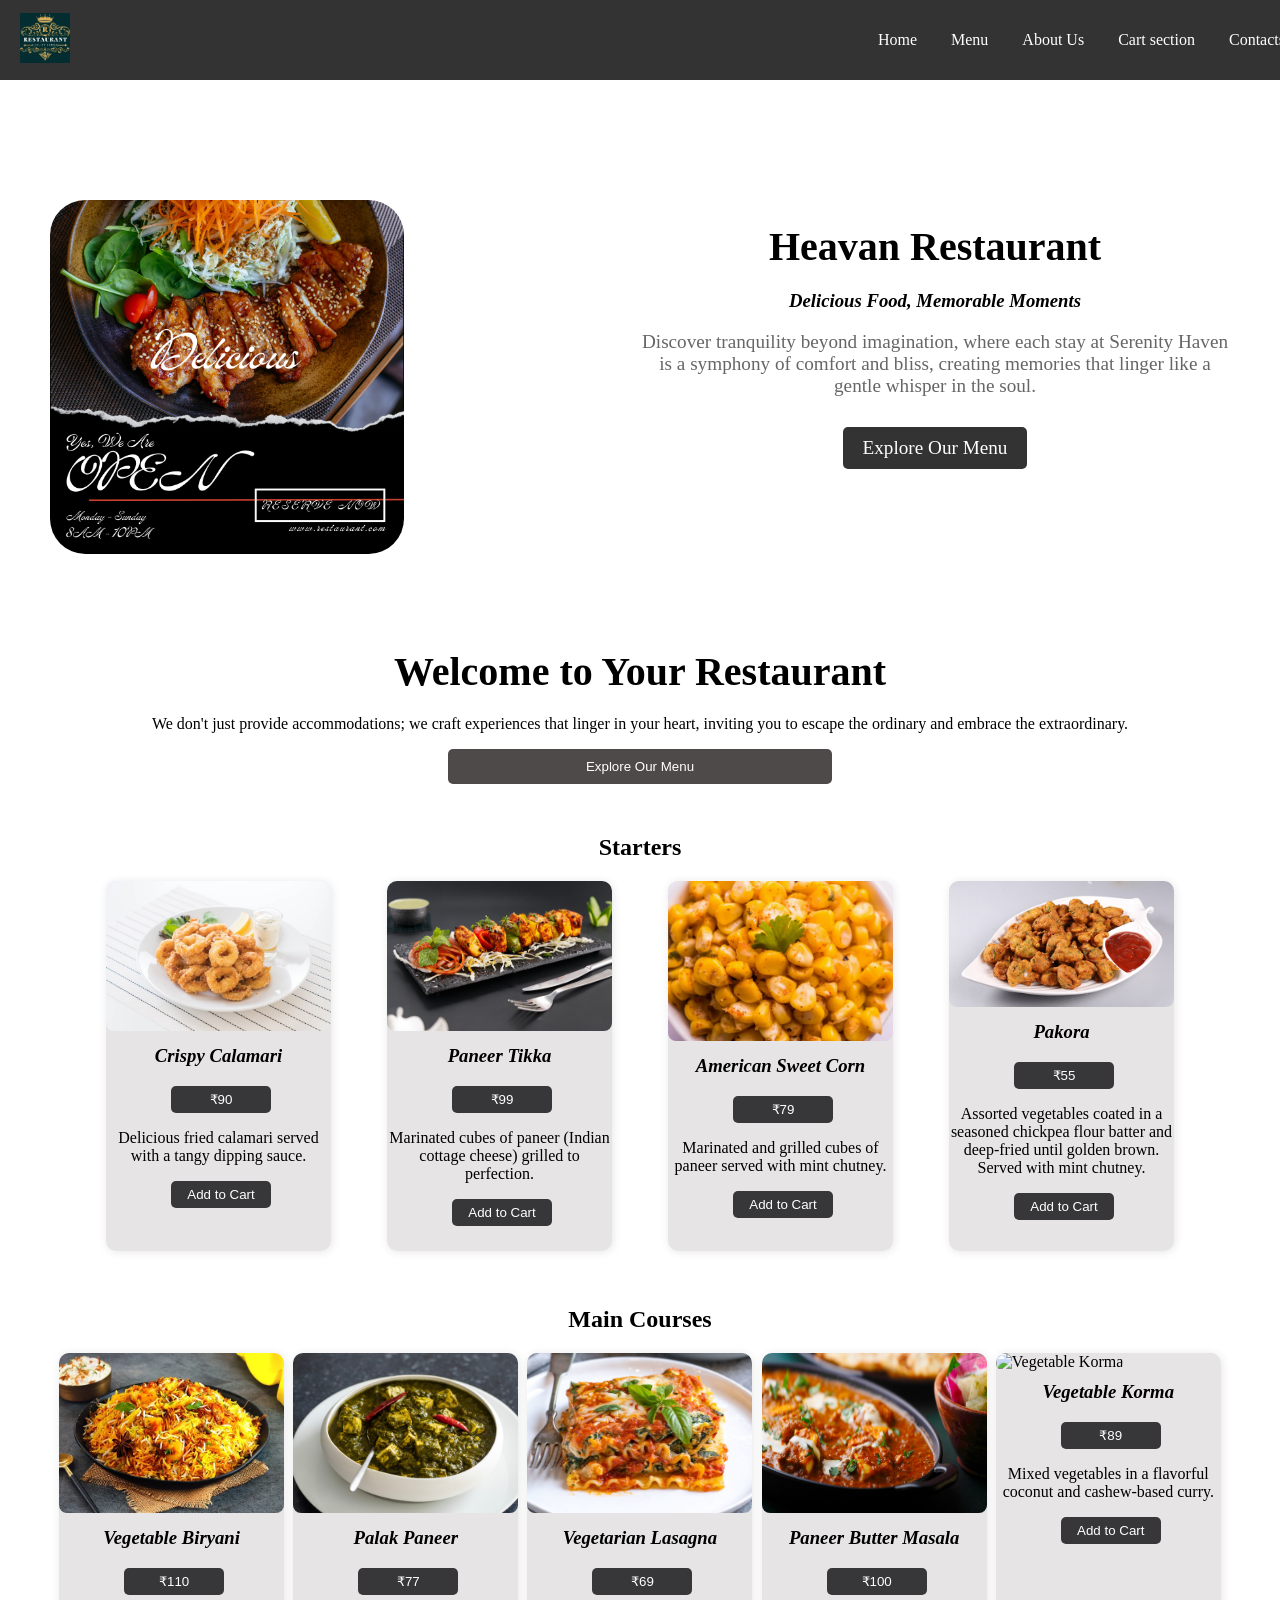
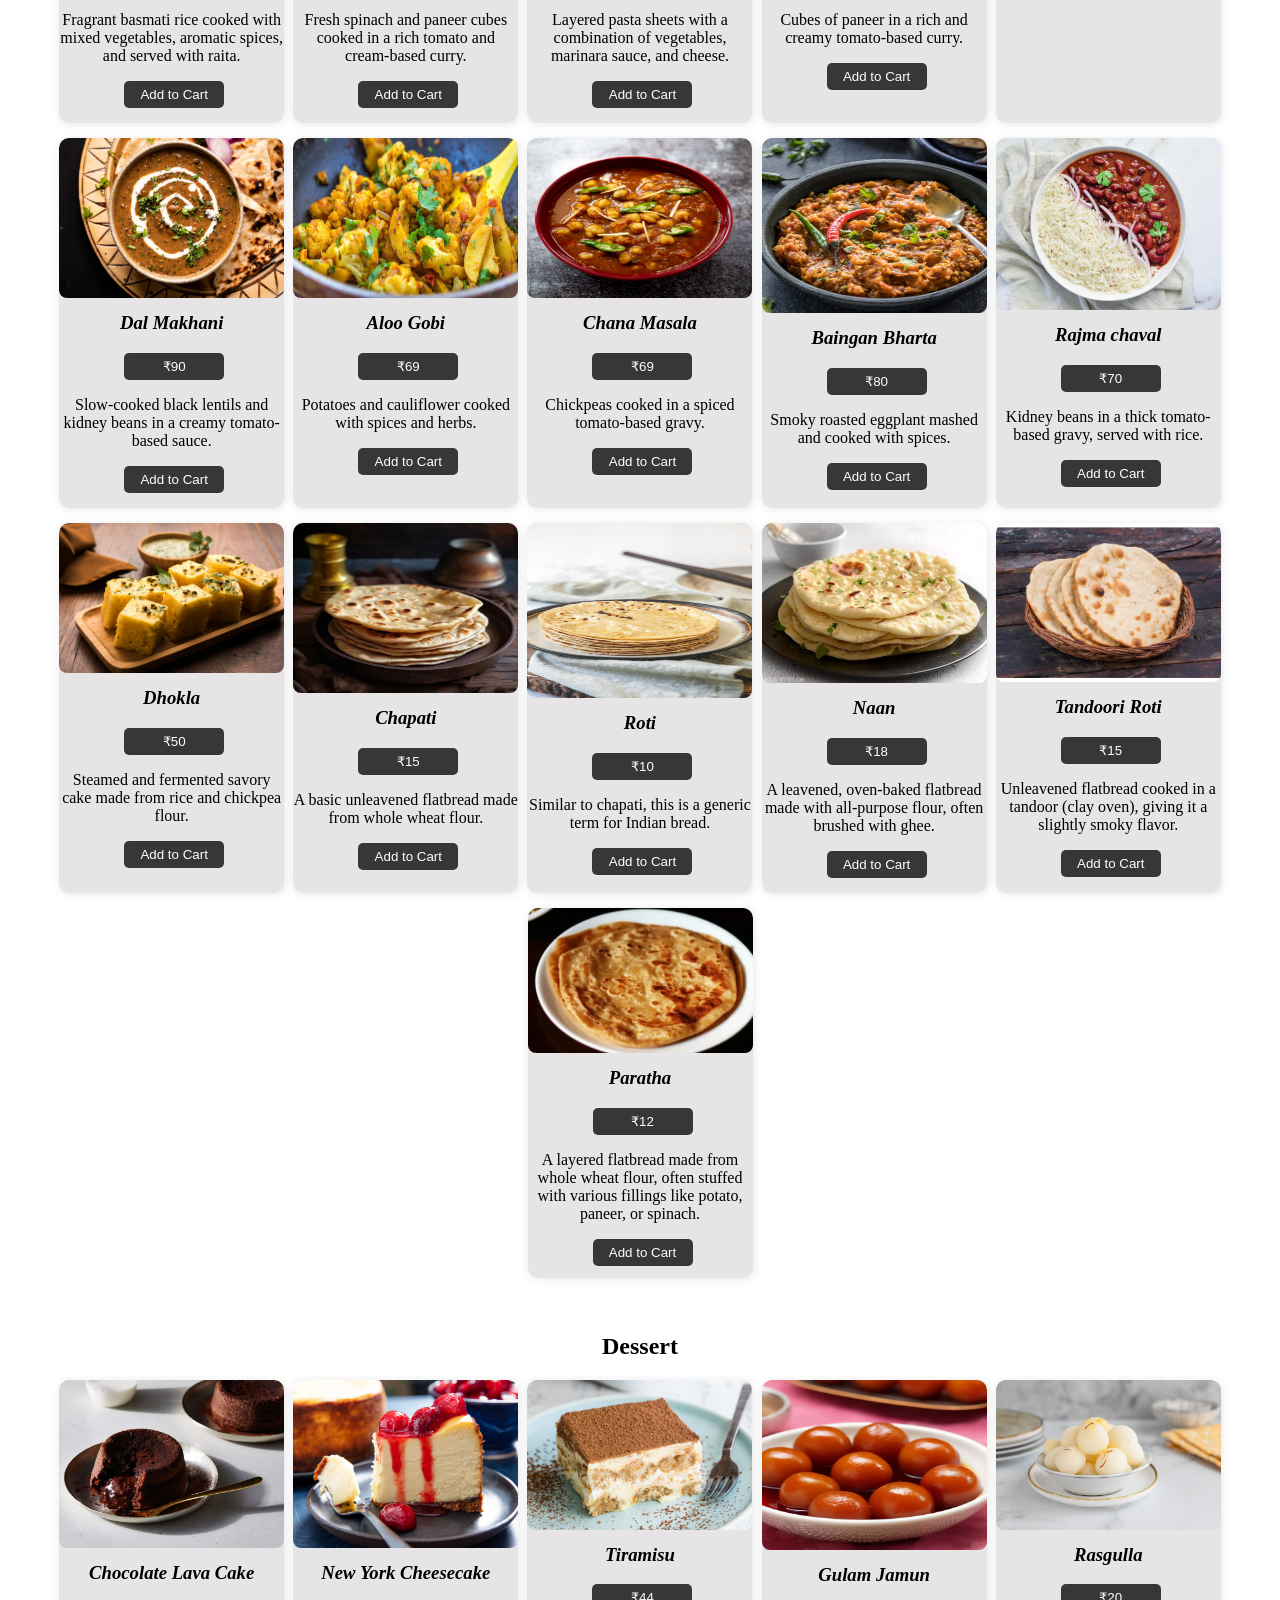
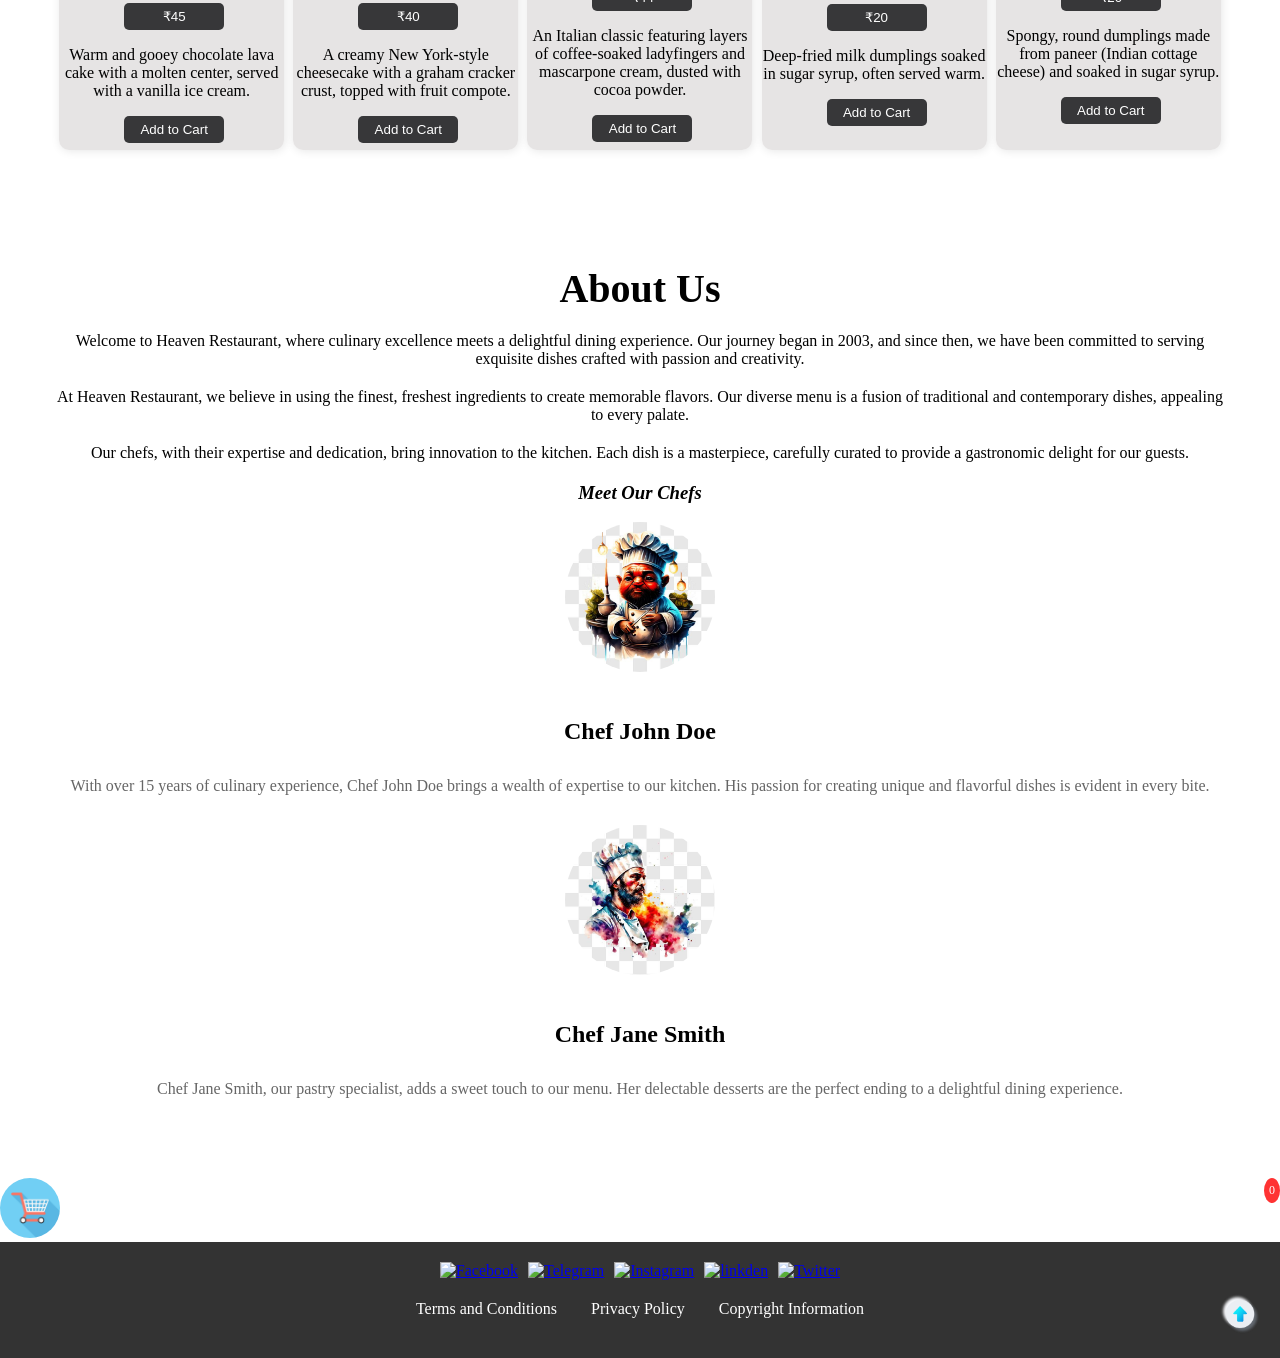
==== commit 4b8815ea: "Update index.html" ====
--- a/index.html
+++ b/index.html
@@ -33,7 +33,7 @@
   <section id="Home">
   <div class="home-section">
     <div class="home-image">
-        <img src="Home.png" alt="Restaurant Image" >
+        <img src="Images/Home.png" alt="Restaurant Image" >
     </div>
     <div class="home-content">
         <h1>Heavan Restaurant</h1>
@@ -57,28 +57,28 @@
         <h2>Starters</h2>
         <div class="item">
         <div class="item-card">
-            <img src="1.jpg" alt="Crispy Calamari">
+            <img src="Images/1.jpg" alt="Crispy Calamari">
             <h3>Crispy Calamari</h3>
             <button class="add-to-cart-button">₹90</button>
             <p class="description">Delicious fried calamari served with a tangy dipping sauce.</p>
             <button class="add-to-cart-button" onclick="addToCart('Crispy Calamari', 90)">Add to Cart</button>
         </div>
         <div class="item-card">
-            <img src="3.jpg" alt="paneer Tikka">
+            <img src="Images/3.jpg" alt="paneer Tikka">
             <h3>Paneer Tikka</h3>
             <button class="add-to-cart-button">₹99</button>
             <p class="description">Marinated cubes of paneer (Indian cottage cheese) grilled to perfection.</p>
             <button class="add-to-cart-button" onclick="addToCart('Grilled Salmon', 22.99)">Add to Cart</button>
         </div>
         <div class="item-card">
-            <img src="4.webp" alt="American Sweet Corn" height="160px">
+            <img src="Images/4.webp" alt="American Sweet Corn" height="160px">
             <h3>American Sweet Corn</h3>
             <button class="add-to-cart-button">₹79</button>
             <p class="description">Marinated and grilled cubes of paneer served with mint chutney.</p>
             <button class="add-to-cart-button" onclick="addToCart('Grilled Salmon', 22.99)">Add to Cart</button>
         </div>
         <div class="item-card">
-            <img src="2.jpg" alt="Pakora" >
+            <img src="Images/2.jpg" alt="Pakora" >
             <h3>Pakora</h3>
             <button class="add-to-cart-button">₹55</button>
             <p class="description">Assorted vegetables coated in a seasoned chickpea flour batter and deep-fried until golden brown. Served with mint chutney.</p>
@@ -91,7 +91,7 @@
         <h2>Main Courses</h2>
         <div class="item">
             <div class="item-card">
-            <img src="5.webp" alt="Vegetable Biryani" height="160px">
+            <img src="Images/5.webp" alt="Vegetable Biryani" height="160px">
             <h3>Vegetable Biryani</h3>
             <button class="add-to-cart-button">₹110</button>
             <p>Fragrant basmati rice cooked with mixed vegetables, aromatic spices, and served with raita.</p>
@@ -100,7 +100,7 @@
         </div>
         
         <div class="item-card">
-            <img src="6.jpg" alt="Palak Paneer" height="160px">
+            <img src="Images/6.jpg" alt="Palak Paneer" height="160px">
             <h3>Palak Paneer</h3>
             <button class="add-to-cart-button">₹77</button>
             <p>Fresh spinach and paneer cubes cooked in a rich tomato and cream-based curry.</p>
@@ -109,98 +109,98 @@
         </div>
         
         <div class="item-card">
-            <img src="7.jpg" alt="Vegetarian Lasagna" height="160px">
+            <img src="Images/7.jpg" alt="Vegetarian Lasagna" height="160px">
             <h3>Vegetarian Lasagna</h3>
             <button class="add-to-cart-button">₹69</button>
             <p>Layered pasta sheets with a combination of vegetables, marinara sauce, and cheese.</p>
             <button class="add-to-cart-button" onclick="addToCart('Vegetarian Stir-Fry', 16.99)">Add to Cart</button>
         </div>
         <div class="item-card">
-            <img src="11.jpg" alt="Paneer Butter Masala" height="160px">
+            <img src="Images/11.jpg" alt="Paneer Butter Masala" height="160px">
             <h3>Paneer Butter Masala</h3>
             <button class="add-to-cart-button">₹100</button>
             <p>Cubes of paneer in a rich and creamy tomato-based curry.</p>
             <button class="add-to-cart-button" onclick="addToCart('Vegetarian Stir-Fry', 16.99)">Add to Cart</button>
         </div>
         <div class="item-card">
-            <img src="12.jpg" alt="Vegetable Korma" height="160px">
+            <img src="Images/12.jpg" alt="Vegetable Korma" height="160px">
             <h3>Vegetable Korma</h3>
             <button class="add-to-cart-button">₹89</button>
             <p>Mixed vegetables in a flavorful coconut and cashew-based curry.</p>
             <button class="add-to-cart-button" onclick="addToCart('Vegetarian Stir-Fry', 16.99)">Add to Cart</button>
         </div>
         <div class="item-card">
-            <img src="13.jpg" alt="Dal Makhani" height="160px">
+            <img src="Images/13.jpg" alt="Dal Makhani" height="160px">
             <h3>Dal Makhani</h3>
             <button class="add-to-cart-button">₹90</button>
             <p>Slow-cooked black lentils and kidney beans in a creamy tomato-based sauce.</p>
             <button class="add-to-cart-button" onclick="addToCart('Vegetarian Stir-Fry', 16.99)">Add to Cart</button>
         </div>
         <div class="item-card">
-            <img src="14.jpg" alt="Aloo Gobi" height="160px">
+            <img src="Images/14.jpg" alt="Aloo Gobi" height="160px">
             <h3>Aloo Gobi</h3>
             <button class="add-to-cart-button">₹69</button>
             <p>Potatoes and cauliflower cooked with spices and herbs.</p>
             <button class="add-to-cart-button" onclick="addToCart('Vegetarian Stir-Fry', 16.99)">Add to Cart</button>
         </div>
         <div class="item-card">
-            <img src="15.jpg" alt="Chana Masala" height="160px">
+            <img src="Images/15.jpg" alt="Chana Masala" height="160px">
             <h3>Chana Masala</h3>
             <button class="add-to-cart-button">₹69</button>
             <p>Chickpeas cooked in a spiced tomato-based gravy.</p>
             <button class="add-to-cart-button" onclick="addToCart('Vegetarian Stir-Fry', 16.99)">Add to Cart</button>
         </div>
         <div class="item-card">
-            <img src="16.webp" alt="Baingan Bharta" height="175px">
+            <img src="Images/16.webp" alt="Baingan Bharta" height="175px">
             <h3>Baingan Bharta</h3>
             <button class="add-to-cart-button">₹80</button>
             <p>Smoky roasted eggplant mashed and cooked with spices.</p>
             <button class="add-to-cart-button" onclick="addToCart('Vegetarian Stir-Fry', 16.99)">Add to Cart</button>
         </div>
         <div class="item-card">
-            <img src="17.jpg" alt="Rajma Chaval">
+            <img src="Images/17.jpg" alt="Rajma Chaval">
             <h3>Rajma chaval</h3>
             <button class="add-to-cart-button">₹70</button>
             <p>Kidney beans in a thick tomato-based gravy, served with rice.</p>
             <button class="add-to-cart-button" onclick="addToCart('Vegetarian Stir-Fry', 16.99)">Add to Cart</button>
         </div>
         <div class="item-card">
-            <img src="18.jpg" alt="Dhokla">
+            <img src="Images/18.jpg" alt="Dhokla">
             <h3>Dhokla</h3>
             <button class="add-to-cart-button">₹50</button>
             <p>Steamed and fermented savory cake made from rice and chickpea flour.</p>
             <button class="add-to-cart-button" onclick="addToCart('Vegetarian Stir-Fry', 16.99)">Add to Cart</button>
         </div>
         <div class="item-card">
-            <img src="19.webp" alt="Chapati" height="170px">
+            <img src="Images/19.webp" alt="Chapati" height="170px">
             <h3>Chapati</h3>
             <button class="add-to-cart-button">₹15</button>
             <p>A basic unleavened flatbread made from whole wheat flour.</p>
             <button class="add-to-cart-button" onclick="addToCart('Vegetarian Stir-Fry', 16.99)">Add to Cart</button>
         </div>
         <div class="item-card">
-            <img src="20.jpg" alt="Roti" height="175px">
+            <img src="Images/20.jpg" alt="Roti" height="175px">
             <h3>Roti</h3>
             <button class="add-to-cart-button">₹10</button>
             <p>Similar to chapati, this is a generic term for Indian bread.</p>
             <button class="add-to-cart-button" onclick="addToCart('Vegetarian Stir-Fry', 16.99)">Add to Cart</button>
         </div>
         <div class="item-card">
-            <img src="21.jpg" alt="Naan" height="160px">
+            <img src="Images/21.jpg" alt="Naan" height="160px">
             <h3>Naan</h3>
             <button class="add-to-cart-button">₹18</button>
             <p>A leavened, oven-baked flatbread made with all-purpose flour, often brushed with ghee.</p>
             <button class="add-to-cart-button" onclick="addToCart('Vegetarian Stir-Fry', 16.99)">Add to Cart</button>
         </div>
         <div class="item-card">
-            <img src="22.jpg" alt="Tandoori Roti">
+            <img src="Images/22.jpg" alt="Tandoori Roti">
             <h3>Tandoori Roti</h3>
             <button class="add-to-cart-button">₹15</button>
             <p>Unleavened flatbread cooked in a tandoor (clay oven), giving it a slightly smoky flavor.</p>
             <button class="add-to-cart-button" onclick="addToCart('Vegetarian Stir-Fry', 16.99)">Add to Cart</button>
         </div>
         <div class="item-card">
-            <img src="23.webp" alt="Paratha" height="145px">
+            <img src="Images/23.webp" alt="Paratha" height="145px">
             <h3>Paratha</h3>
             <button class="add-to-cart-button">₹12</button>
             <p>A layered flatbread made from whole wheat flour, often stuffed with various fillings like potato, paneer, or spinach.</p>
@@ -212,7 +212,7 @@
     <h1 style="text-align: center;">Dessert</h1>
     <div class="item">
         <div class="item-card">
-        <img src="8.jpg" alt="Chocolate Lava Cake">
+        <img src="Images/8.jpg" alt="Chocolate Lava Cake">
         <h3>Chocolate Lava Cake</h3>
         <button class="add-to-cart-button">₹45</button>
         <p>Warm and gooey chocolate lava cake with a molten center, served with a vanilla ice cream.</p>
@@ -221,7 +221,7 @@
     </div>
     
     <div class="item-card">
-        <img src="9.jpg" alt="New York Cheesecake">
+        <img src="Images/9.jpg" alt="New York Cheesecake">
         <h3>New York Cheesecake</h3>
         <button class="add-to-cart-button">₹40</button>
         <p>A creamy New York-style cheesecake with a graham cracker crust, topped with fruit compote.</p>
@@ -230,21 +230,21 @@
     </div>
     
     <div class="item-card">
-        <img src="10.jpg" alt="Tiramisu">
+        <img src="Images/10.jpg" alt="Tiramisu">
         <h3>Tiramisu</h3>
         <button class="add-to-cart-button">₹44</button>
         <p>An Italian classic featuring layers of coffee-soaked ladyfingers and mascarpone cream, dusted with cocoa powder.</p>
         <button class="add-to-cart-button" onclick="addToCart('Tiramisu', 9.99)">Add to Cart</button>
     </div>
     <div class="item-card">
-        <img src="24.webp" alt="Gulam Jamun" height="170px">
+        <img src="Images/24.webp" alt="Gulam Jamun" height="170px">
         <h3>Gulam Jamun</h3>
         <button class="add-to-cart-button">₹20</button>
         <p>Deep-fried milk dumplings soaked in sugar syrup, often served warm.</p>
         <button class="add-to-cart-button" onclick="addToCart('Tiramisu', 9.99)">Add to Cart</button>
     </div>
     <div class="item-card">
-        <img src="25.jpg" alt="Rasgulla">
+        <img src="Images/25.jpg" alt="Rasgulla">
         <h3>Rasgulla</h3>
         <button class="add-to-cart-button">₹20</button>
         <p>Spongy, round dumplings made from paneer (Indian cottage cheese) and soaked in sugar syrup.</p>
@@ -266,13 +266,13 @@
         <h3>Meet Our Chefs</h3>
 
         <div class="chef">
-            <img src="chef1.jpg" alt="Chef Name">
+            <img src="Images/chef1.jpg" alt="Chef Name">
             <h4>Chef John Doe</h4>
             <p>With over 15 years of culinary experience, Chef John Doe brings a wealth of expertise to our kitchen. His passion for creating unique and flavorful dishes is evident in every bite.</p>
         </div>
 
         <div class="chef">
-            <img src="chef2.jpg" alt="Chef Name">
+            <img src="Images/chef2.jpg" alt="Chef Name">
             <h4>Chef Jane Smith</h4>
             <p>Chef Jane Smith, our pastry specialist, adds a sweet touch to our menu. Her delectable desserts are the perfect ending to a delightful dining experience.</p>
         </div>
@@ -282,7 +282,7 @@
   <!-- Cart Section -->
   <section id="Cart">
   <div class="cart-icon" onclick="toggleCart()">
-    <img src="cart-icon.png" alt="Cart Icon">
+    <img src="Images/cart-icon.png" alt="Cart Icon">
     <span id="cart-count">0</span>
 </div>
 
@@ -329,7 +329,7 @@
   </div>
 
   <div class="back-to-top" onclick="scrollToTop()">
-      <img src="/Img/arrowup.webp" alt="Back to Top">
+      <img src="Images/arrowup.webp" alt="Back to Top">
   </div>
 </footer>
 </section>
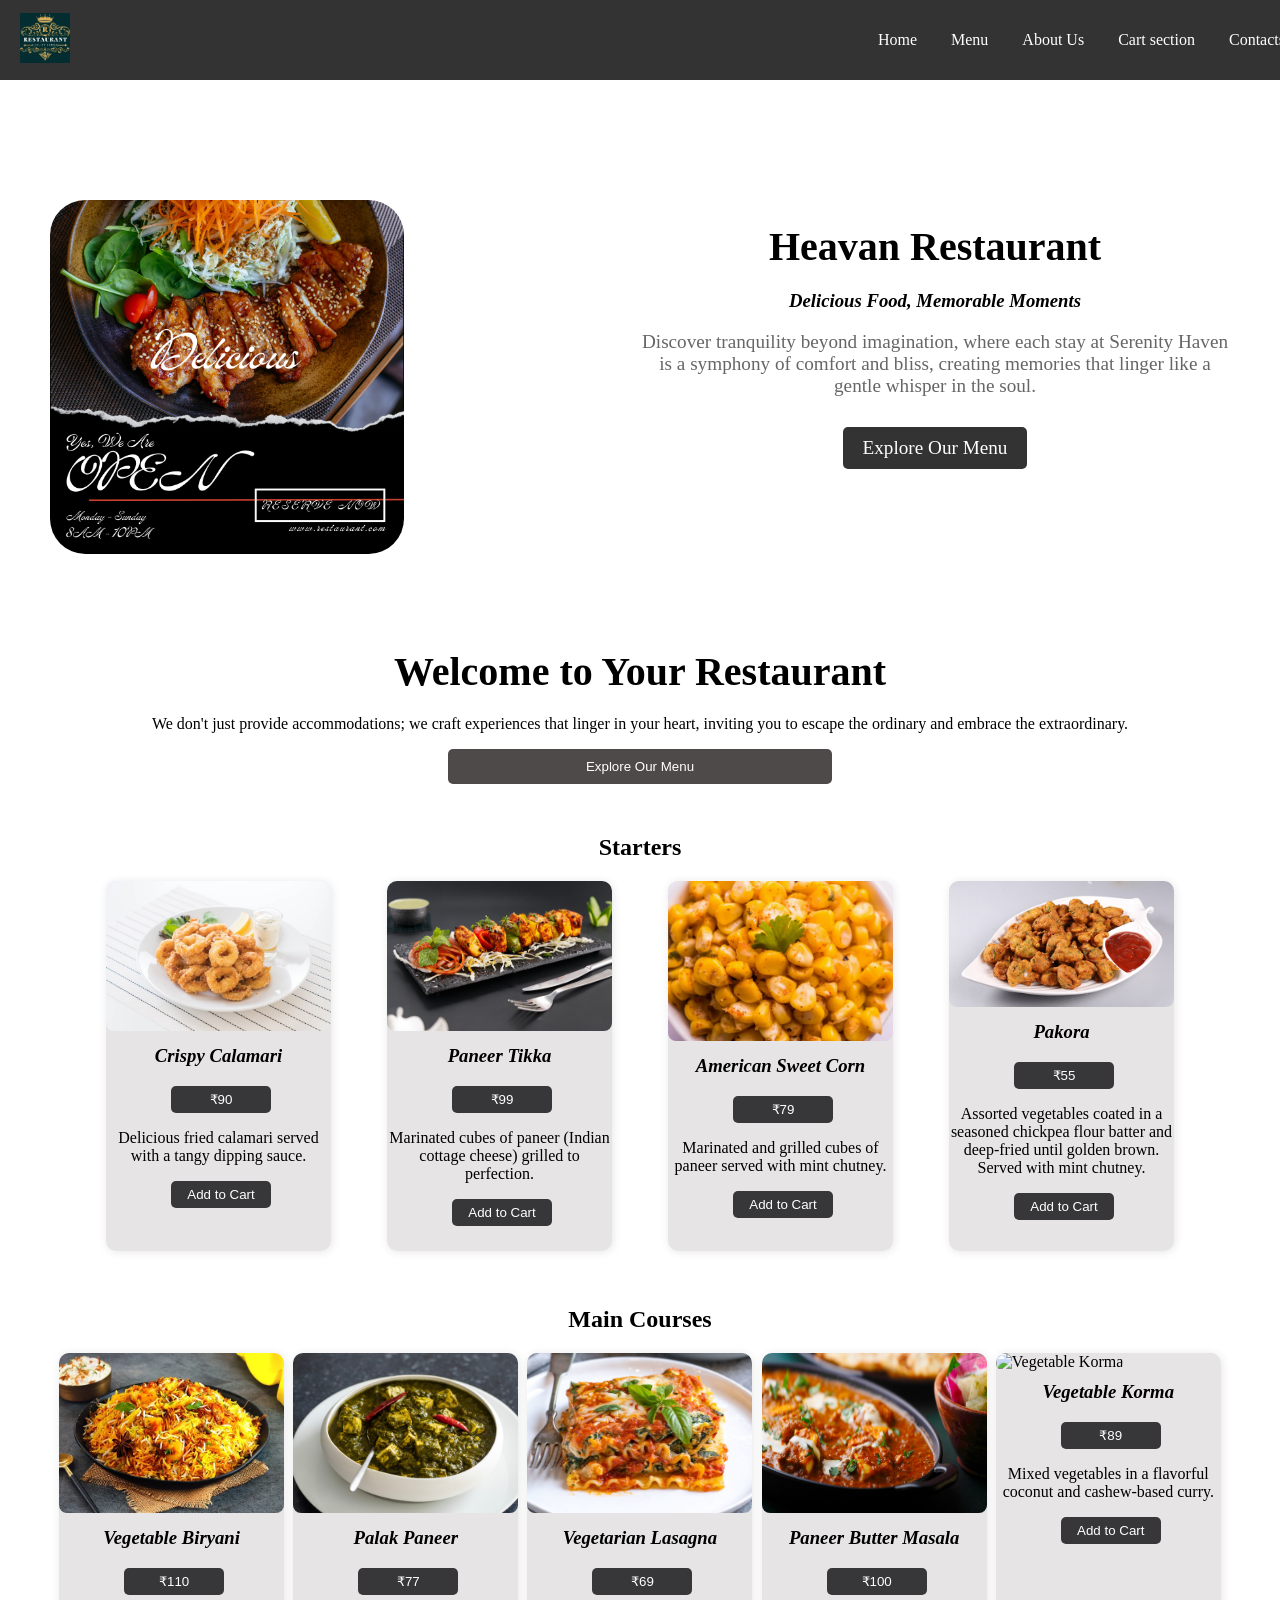
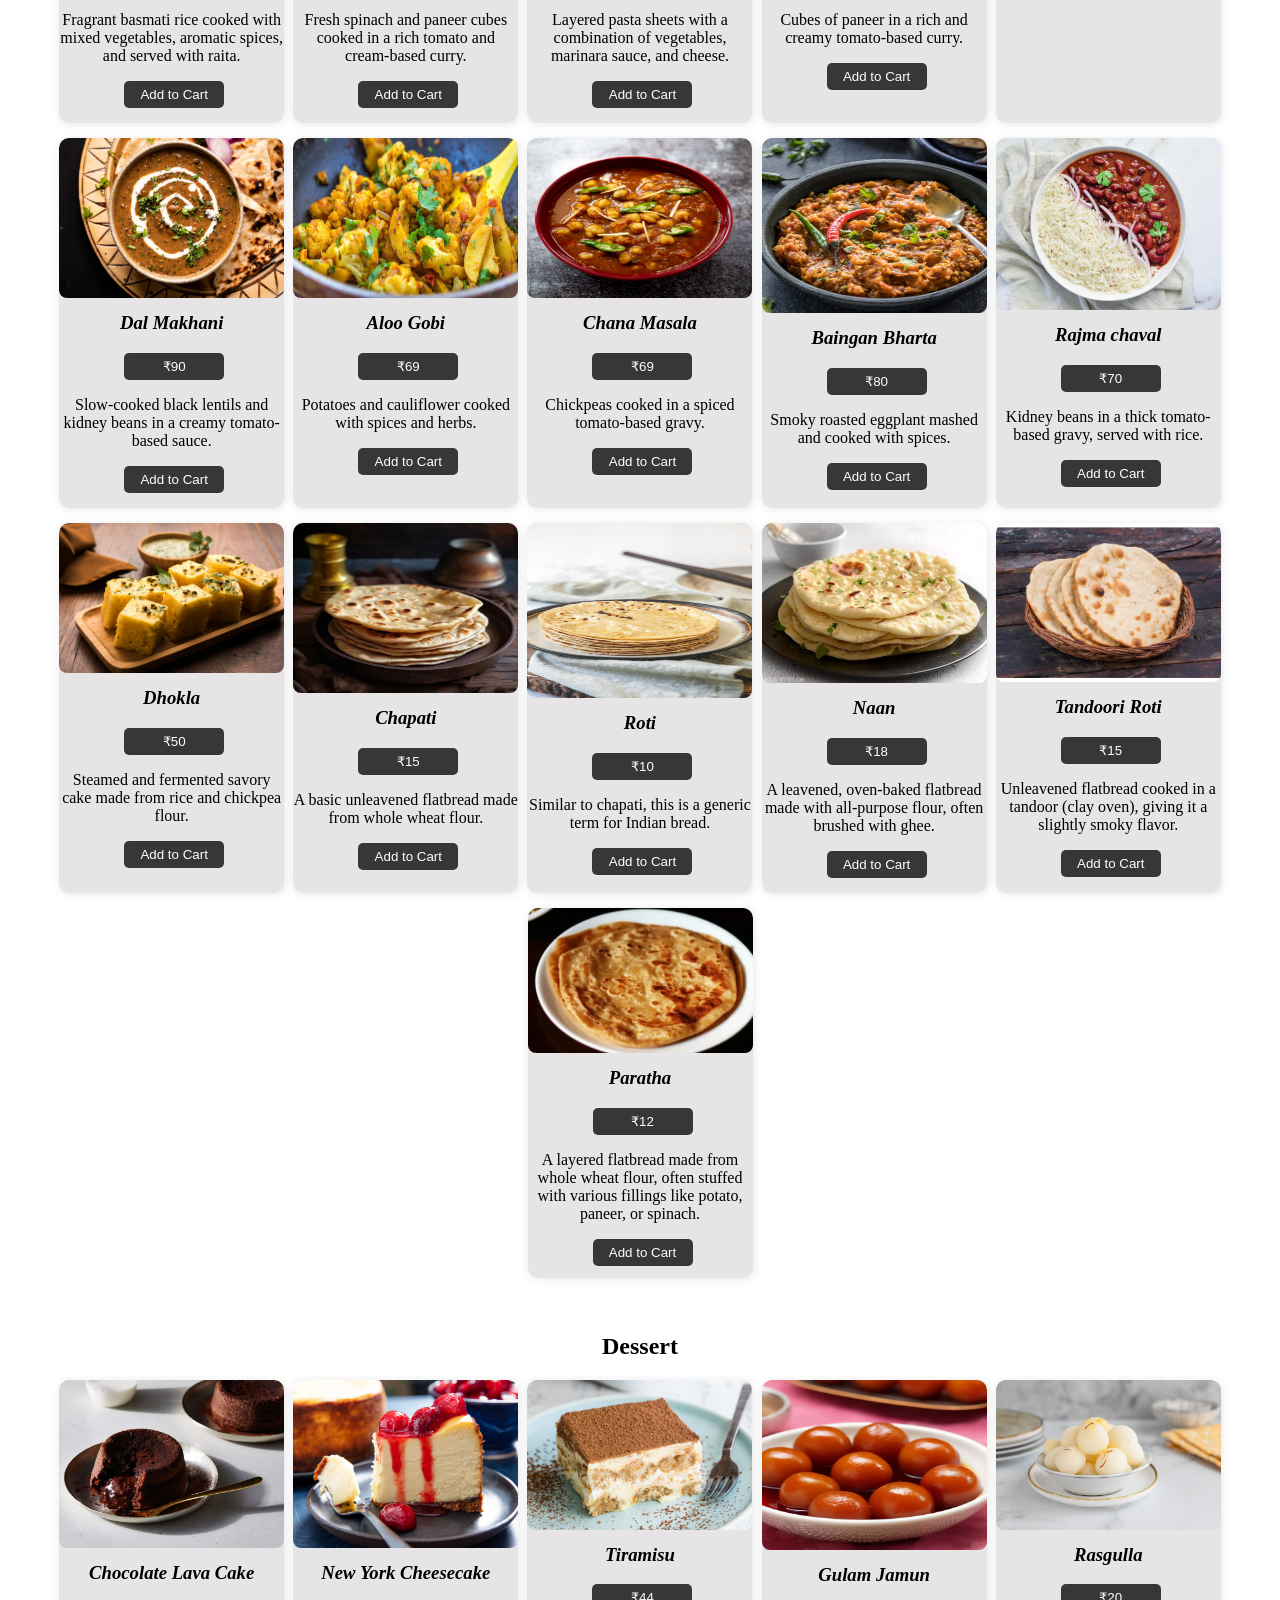
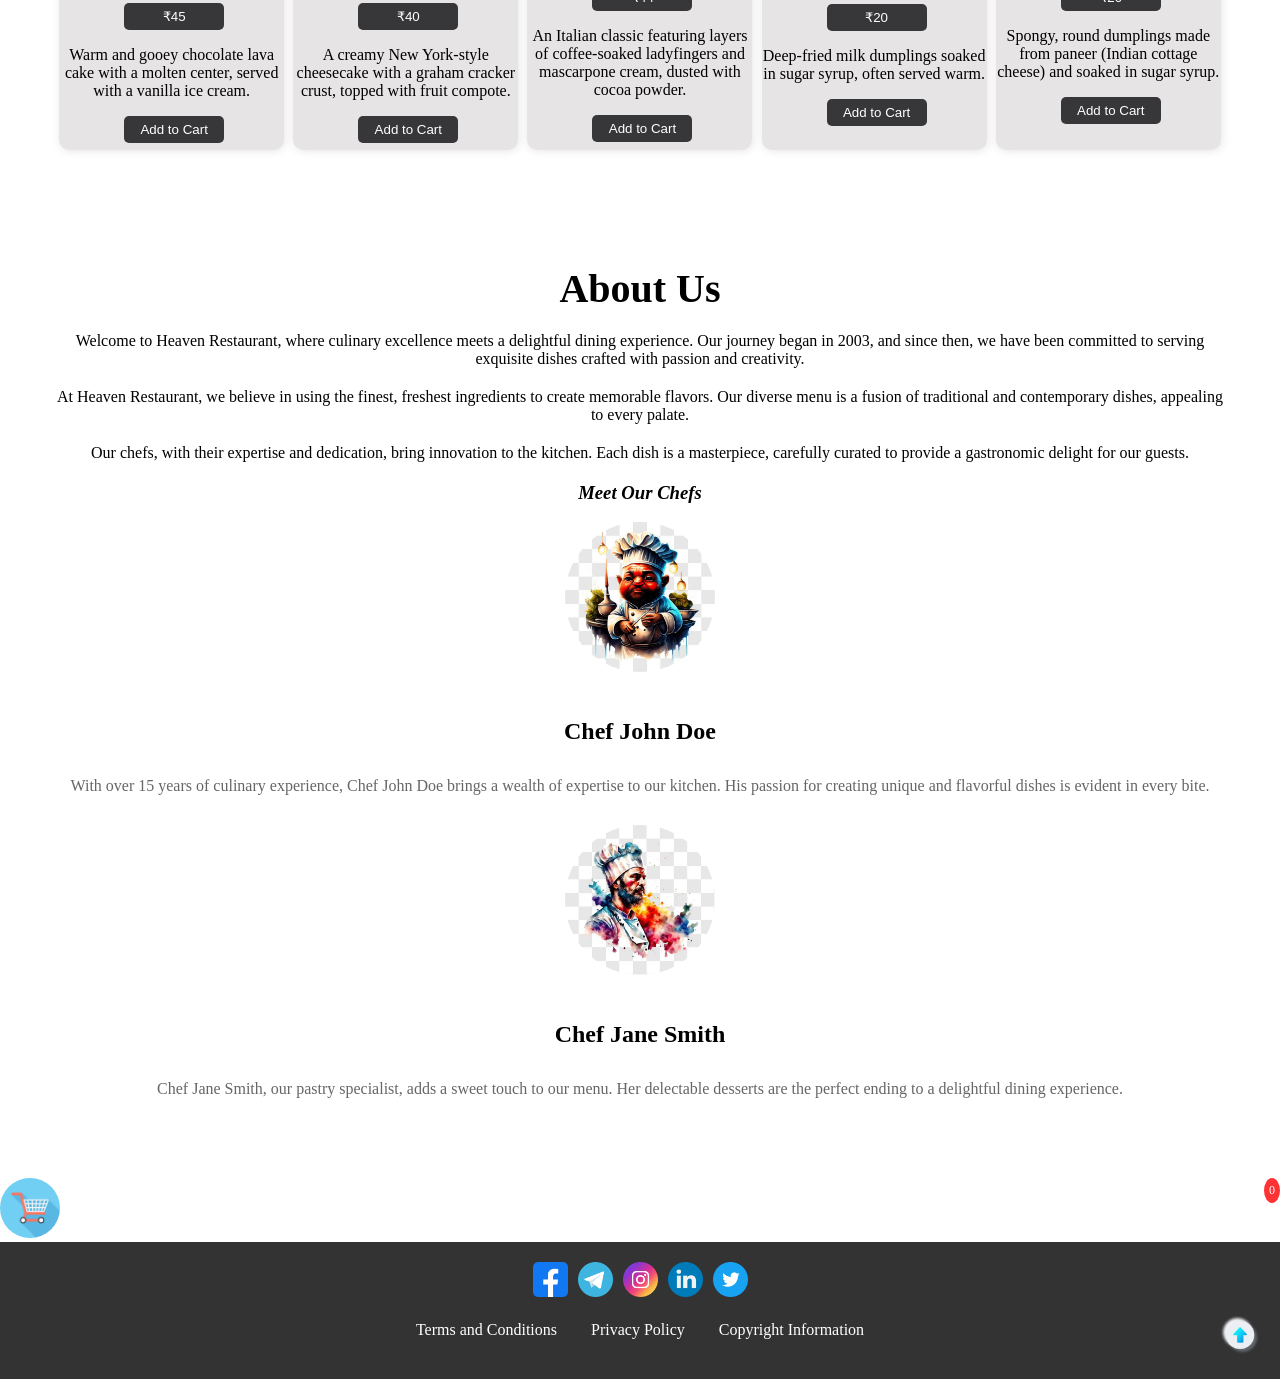
==== commit ef1ddf8b: "Update index.html" ====
--- a/index.html
+++ b/index.html
@@ -306,19 +306,19 @@
 <footer class="footer">
     <div class="social-media">
         <a href="#" target="_blank"
-          ><img src="/Images task1/facebook.1024x1024.png" alt="Facebook"
-        /></a>
-        <a href="#" target="_blank"
-          ><img src="/Images task1/telegram.1024x1024.png" alt="Telegram"
-        /></a>
-        <a href="#" target="_blank"
-          ><img src="/Images task1/instagram.1024x1024.png" alt="Instagram"
-        /></a>
-        <a href="#" target="_blank"
-          ><img src="/Images task1/linkedin.1024x1024.png" alt="linkden"
-        /></a>
-        <a href="#" target="_blank"
-          ><img src="/Images task1/twitter.1024x1024.png" alt="Twitter"
+          ><img src="Images/facebook.1024x1024.png" alt="Facebook"
+        /></a>
+        <a href="#" target="_blank"
+          ><img src="Images/telegram.1024x1024.png" alt="Telegram"
+        /></a>
+        <a href="#" target="_blank"
+          ><img src="Images/instagram.1024x1024.png" alt="Instagram"
+        /></a>
+        <a href="#" target="_blank"
+          ><img src="Images/linkedin.1024x1024.png" alt="linkden"
+        /></a>
+        <a href="#" target="_blank"
+          ><img src="Images/twitter.1024x1024.png" alt="Twitter"
         /></a>
       </div>
 
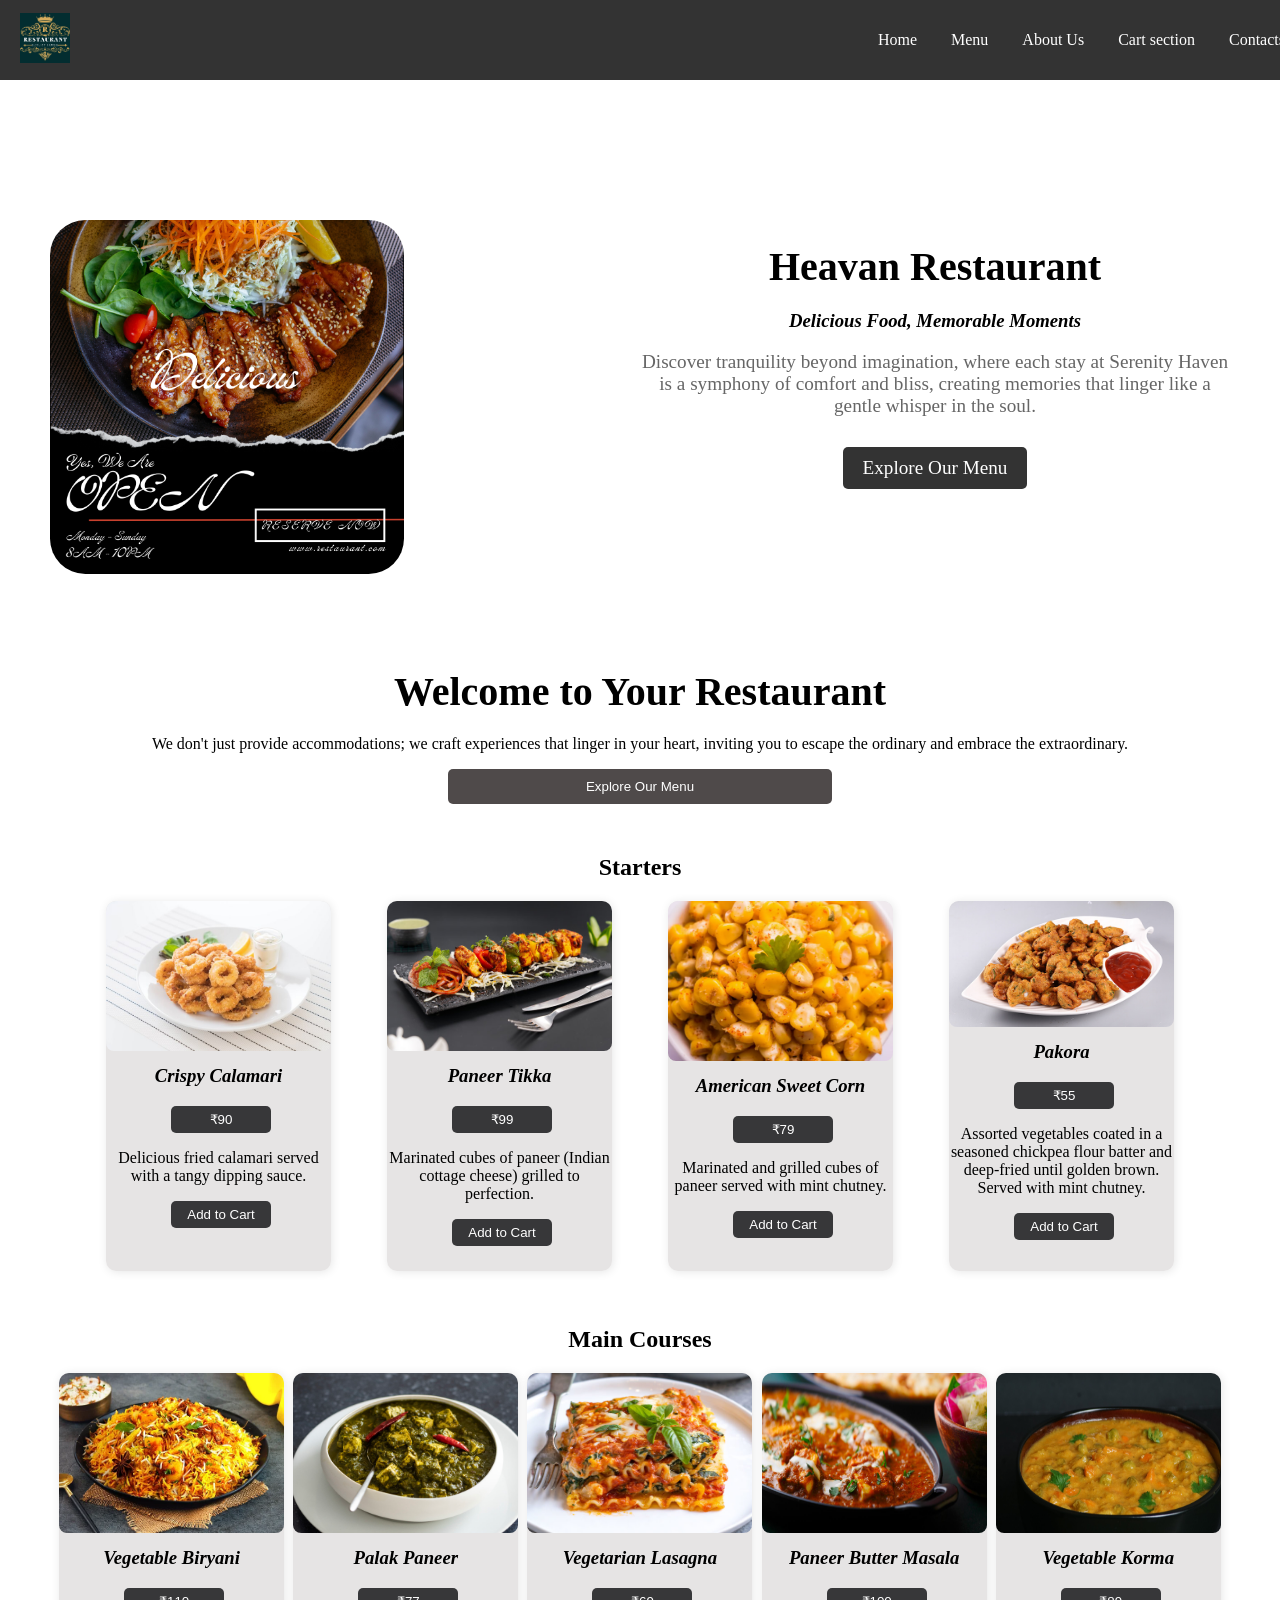
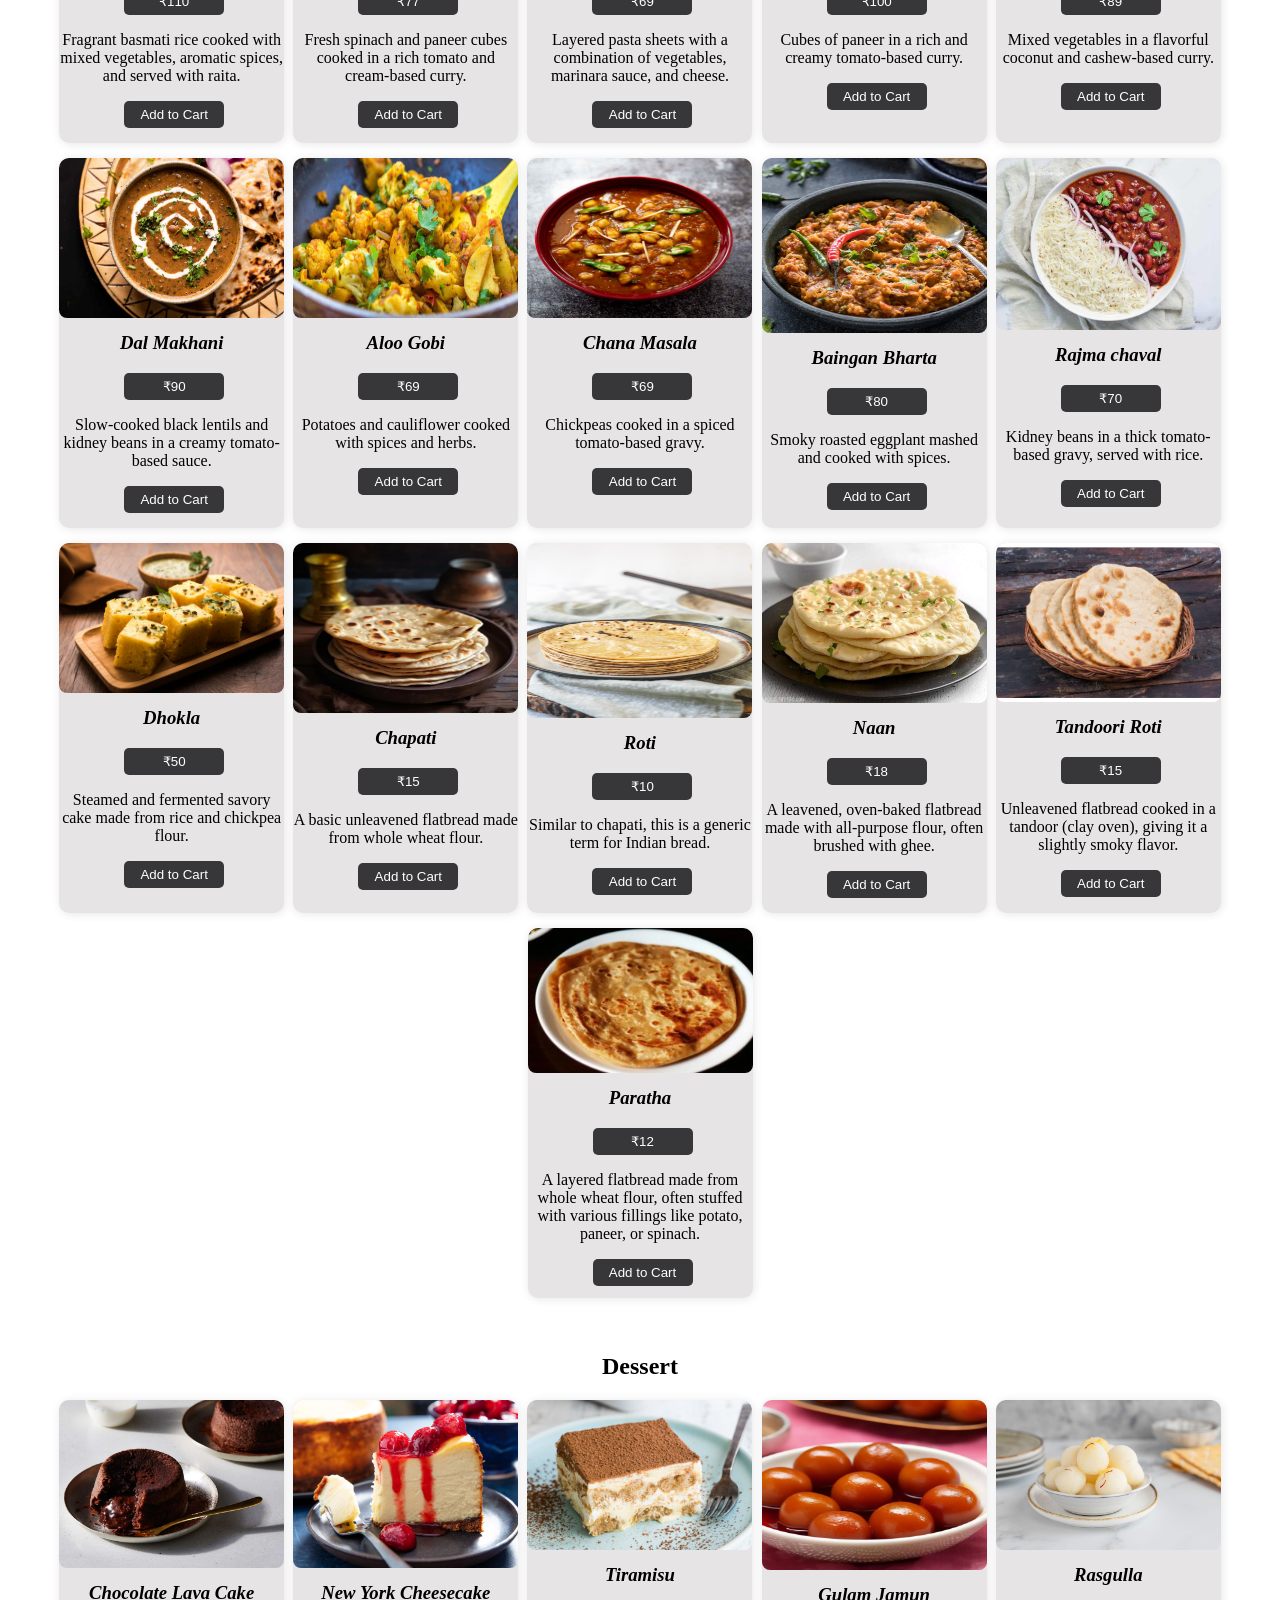
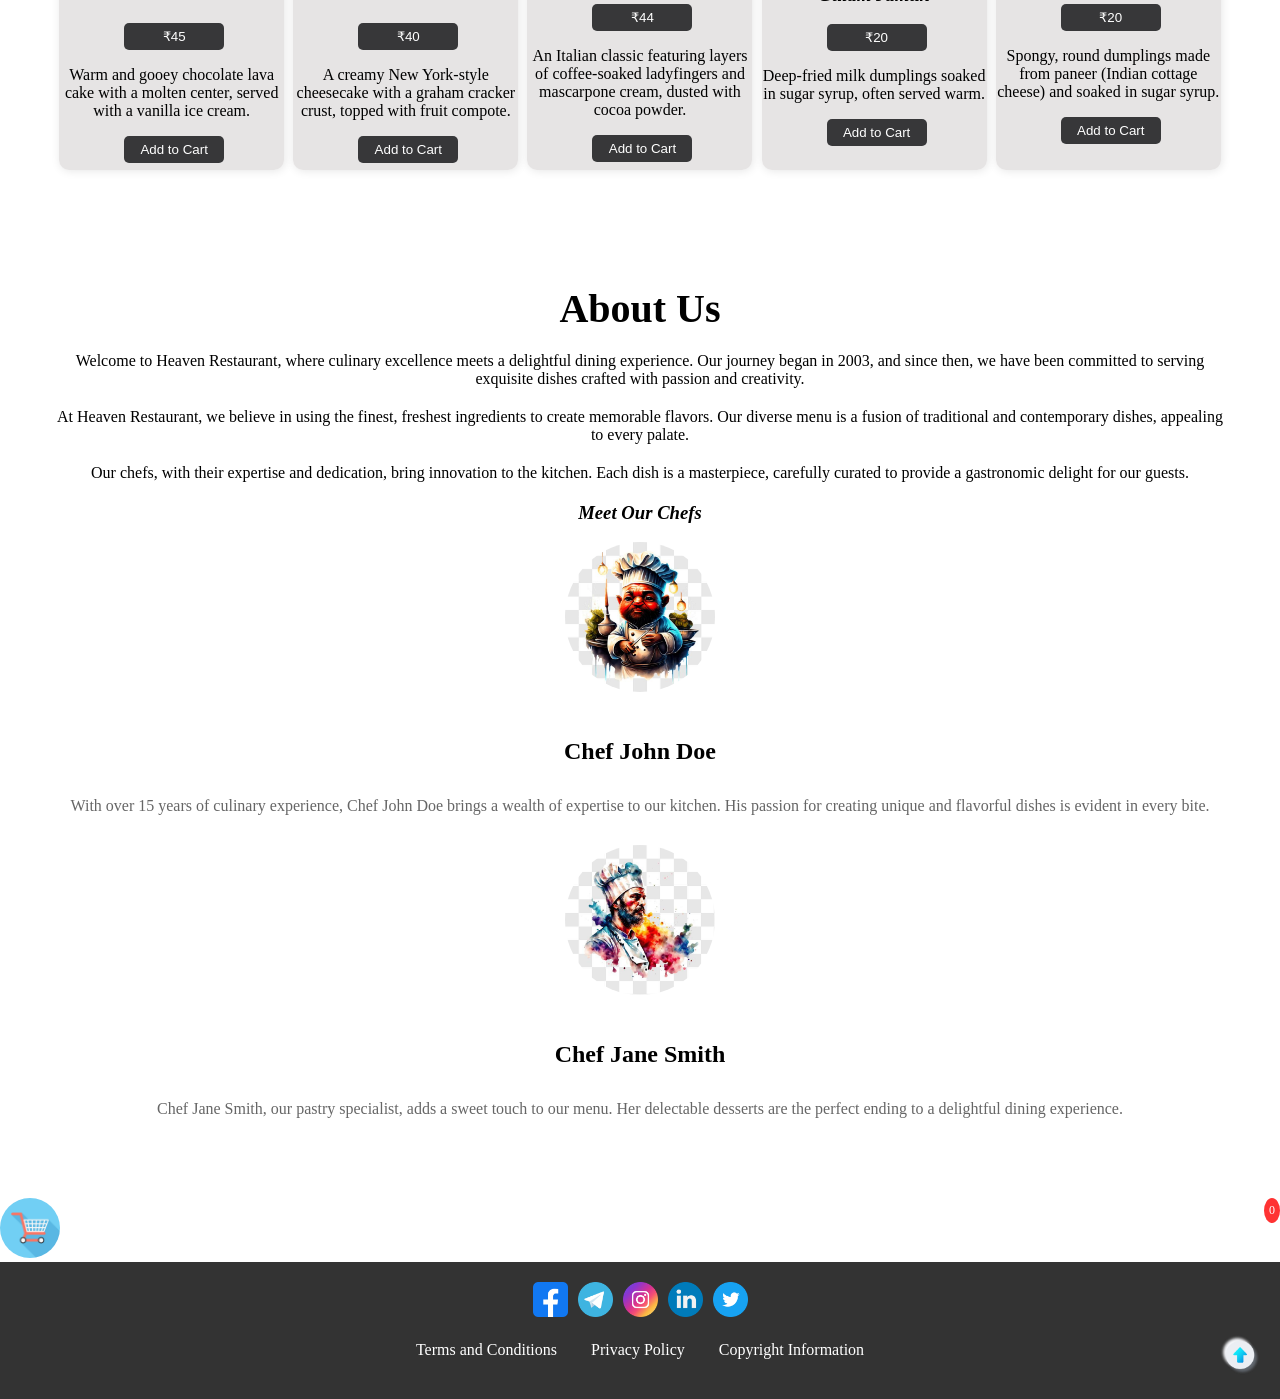
==== commit 5912a7a7: "Update index.html" ====
--- a/index.html
+++ b/index.html
@@ -29,6 +29,15 @@
 </div>
 </section>
 
+   <!--dark  mode-->
+  <div class="custom-checkbox">
+    <input id="status" type="checkbox" name="status">
+    <label for="status">
+        <div class="status-switch" data-unchecked="off" data-checked="on">
+ </div>
+    </label>
+</div>
+
   <!-- Home Section -->
   <section id="Home">
   <div class="home-section">
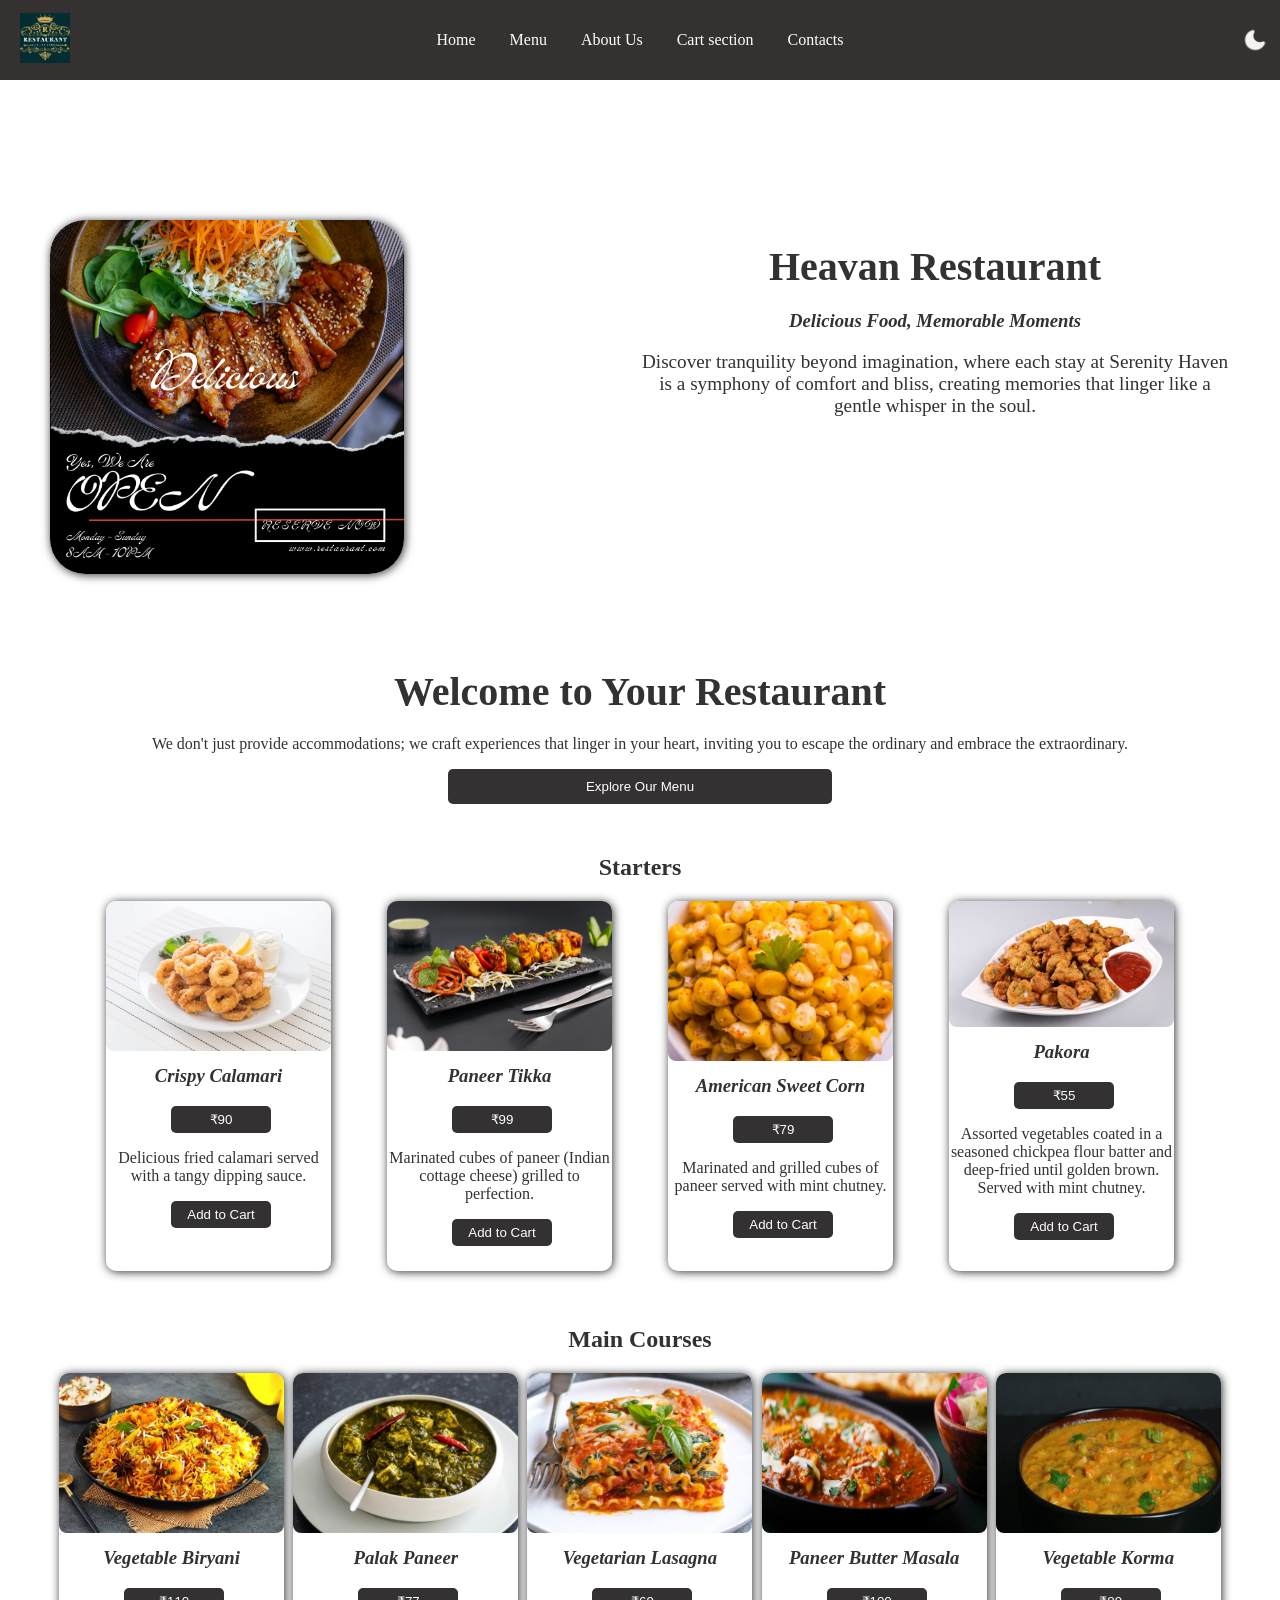
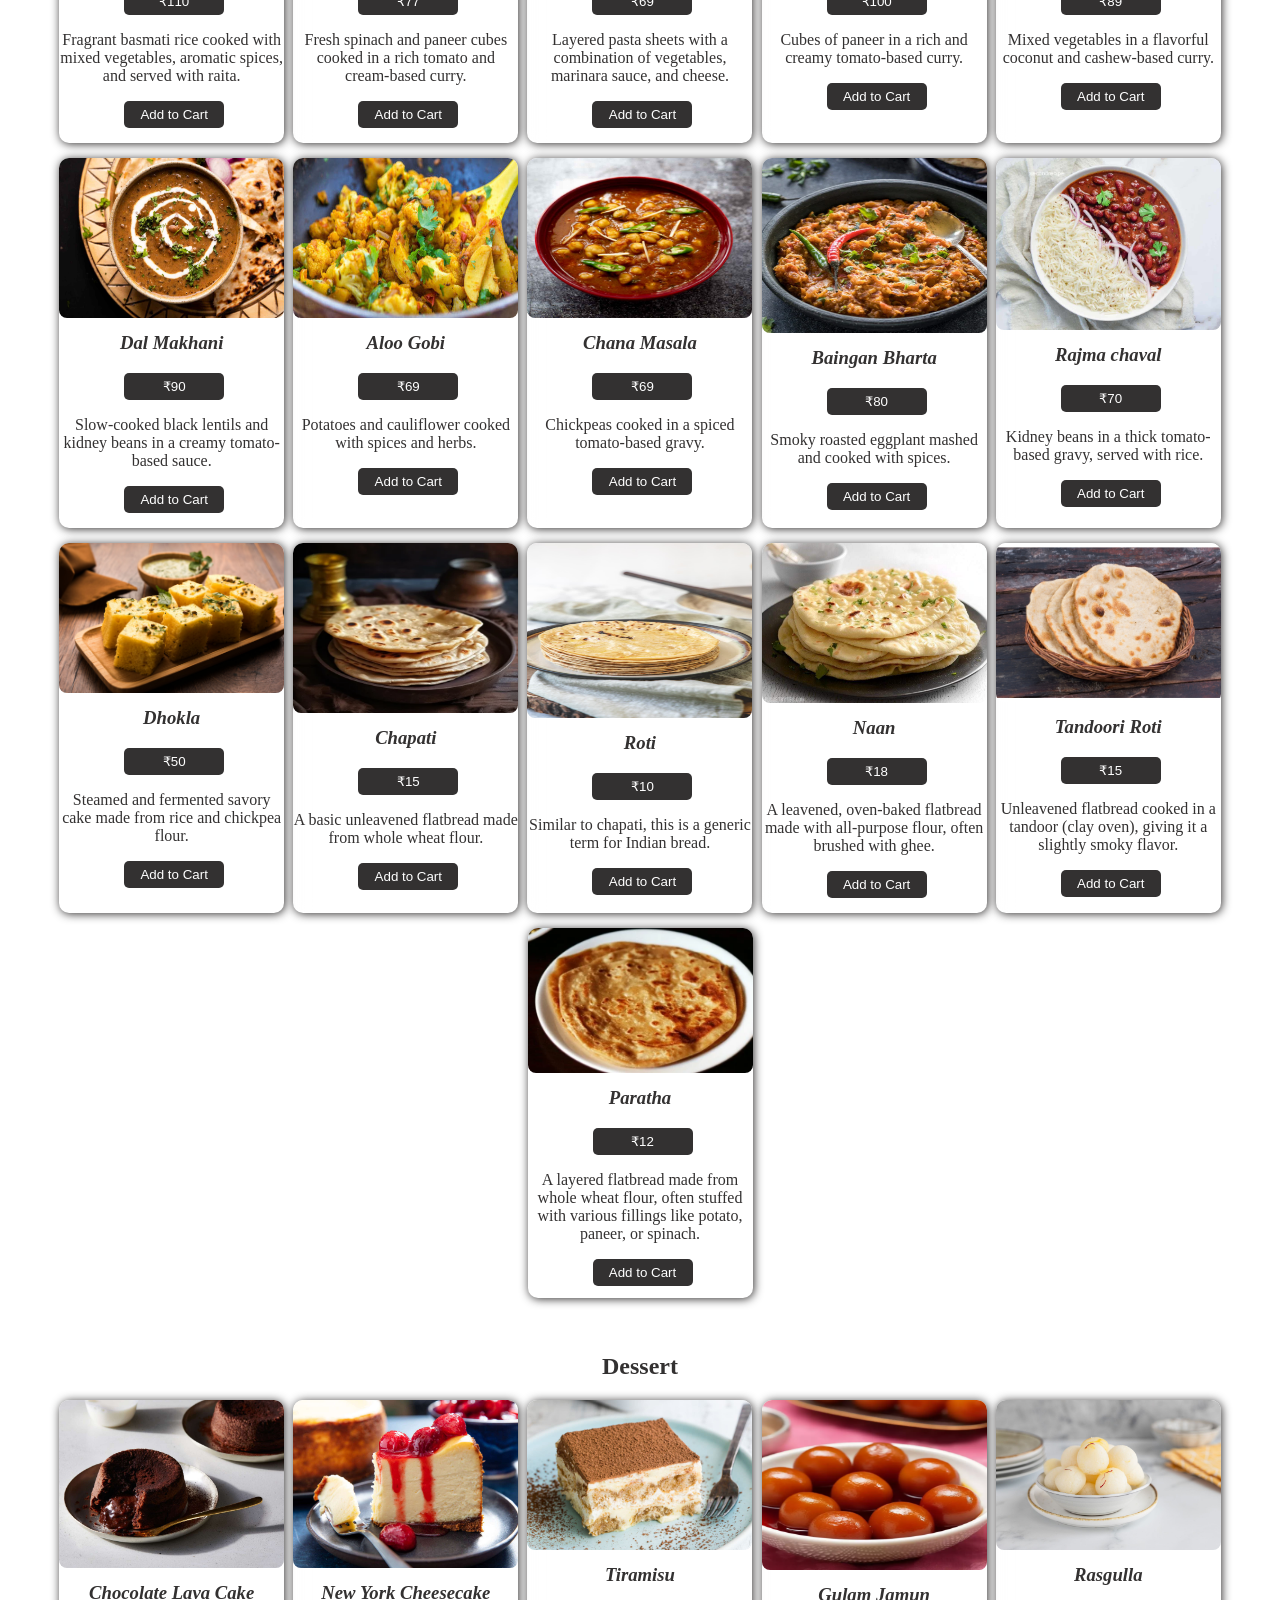
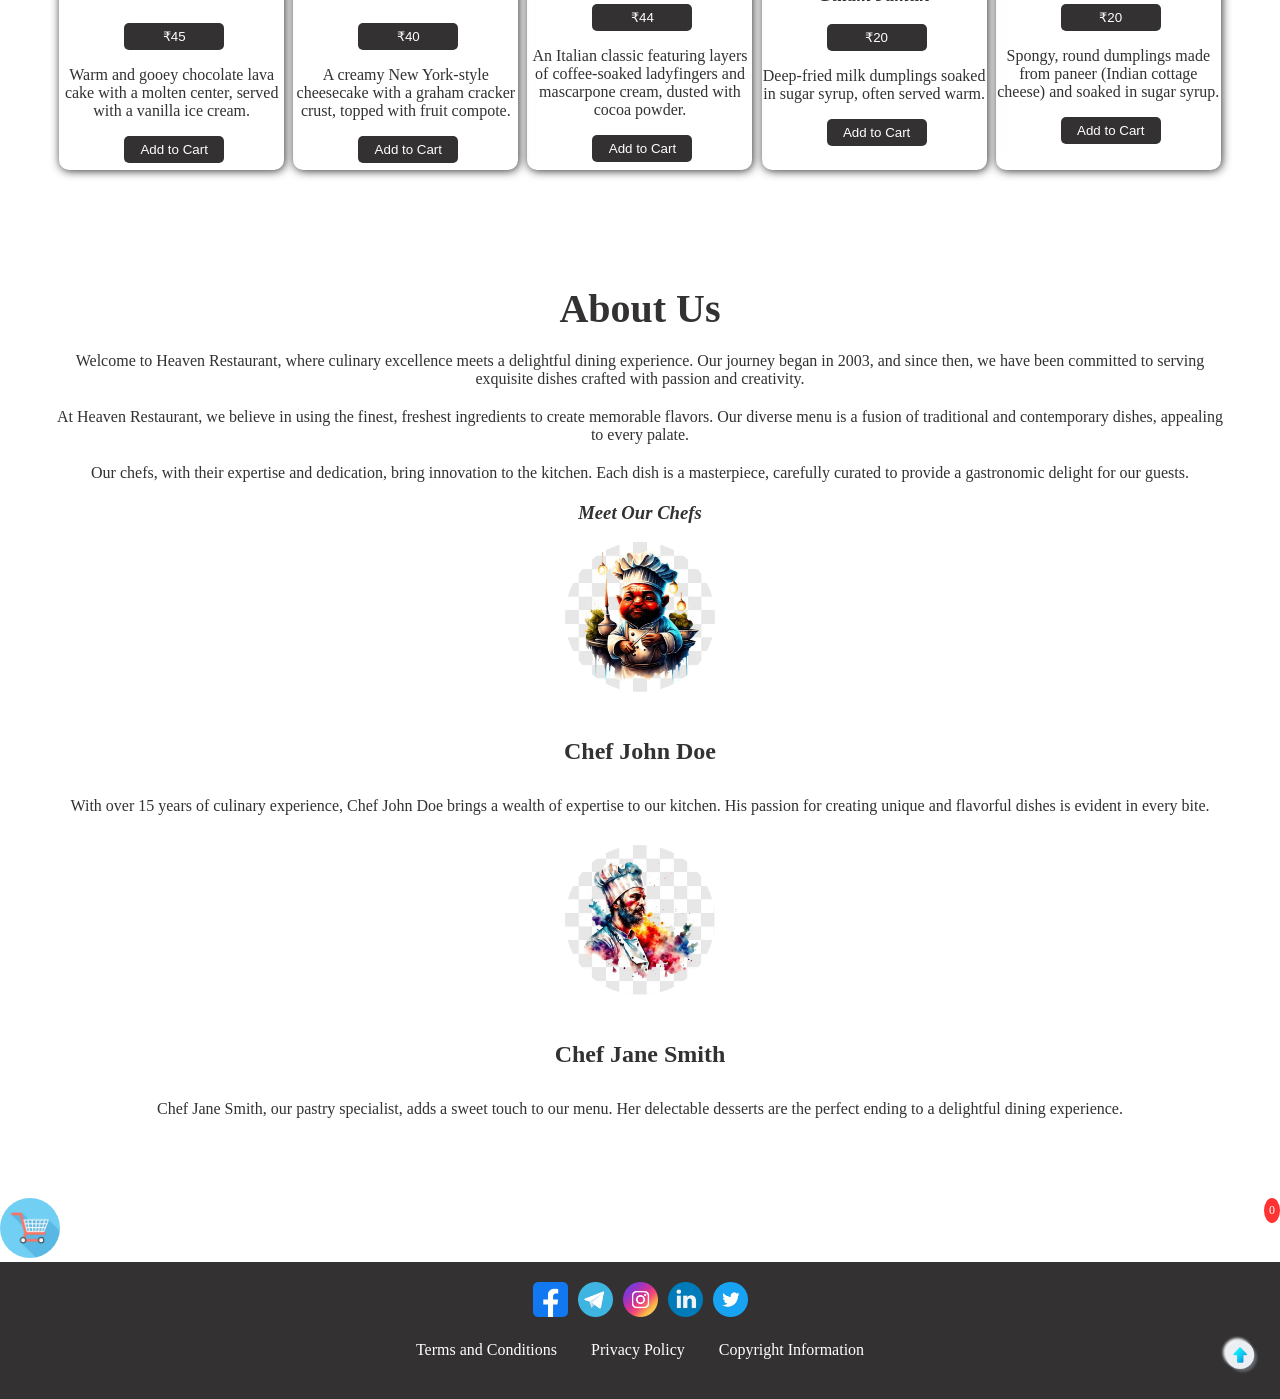
==== commit b18fce55: "Update index.html" ====
--- a/index.html
+++ b/index.html
@@ -4,10 +4,11 @@
   <meta charset="UTF-8">
   <meta name="viewport" content="width=device-width, initial-scale=1.0">
   <link rel="stylesheet" href="style.css">
-  <title>Heaven Restaurant</title>
+  <title>Your Restaurant</title>
   <script src="script.js"></script>
 </head>
 <body>
+  
   <!-- Navbar -->
   <section id="navbar">
   <div class="navbar">
@@ -21,6 +22,7 @@
         <a href="#cart" onclick="scrolltoCart()">Cart section</a>
         <a href="#contact" onclick="scrolltoContacts()">Contacts</a>
     </div>
+    <img src="Images/moon.png" id="icon">
     <div class="hamburger" onclick="toggleMenu()">
         <div class="bar"></div>
         <div class="bar"></div>
@@ -29,7 +31,7 @@
 </div>
 </section>
 
-   <!--dark  mode-->
+  <!--dark  mode-->
   <div class="custom-checkbox">
     <input id="status" type="checkbox" name="status">
     <label for="status">
@@ -38,11 +40,12 @@
     </label>
 </div>
 
+
   <!-- Home Section -->
   <section id="Home">
   <div class="home-section">
     <div class="home-image">
-        <img src="Images/Home.png" alt="Restaurant Image" >
+        <img src="Images\Home.png" alt="Restaurant Image" >
     </div>
     <div class="home-content">
         <h1>Heavan Restaurant</h1>
@@ -66,14 +69,14 @@
         <h2>Starters</h2>
         <div class="item">
         <div class="item-card">
-            <img src="Images/1.jpg" alt="Crispy Calamari">
+            <img src="Images/1.jpg" alt="Crispy Calamari" data-price="90">
             <h3>Crispy Calamari</h3>
             <button class="add-to-cart-button">₹90</button>
             <p class="description">Delicious fried calamari served with a tangy dipping sauce.</p>
             <button class="add-to-cart-button" onclick="addToCart('Crispy Calamari', 90)">Add to Cart</button>
         </div>
         <div class="item-card">
-            <img src="Images/3.jpg" alt="paneer Tikka">
+            <img src="Images/3.jpg" alt="paneer Tikka" >
             <h3>Paneer Tikka</h3>
             <button class="add-to-cart-button">₹99</button>
             <p class="description">Marinated cubes of paneer (Indian cottage cheese) grilled to perfection.</p>
@@ -302,7 +305,7 @@
         </div>
         <div class="order-summary">
             <h3>Order Summary</h3>
-            <p>Total: $<span id="total-price">0.00</span></p>
+            <p>Total: ₹<span id="total-price">0.00</span></p>
         </div>
         <button onclick="checkout()">Checkout</button>
     </div>
--- a/style.css
+++ b/style.css
@@ -1,10 +1,37 @@
 body {
   margin: 0;
+  background-color: var(--primary-color);
   font-family: "Times New Roman", Times, serif;
 }
+
+#icon{
+width:30px;
+cursor: pointer;
+padding: 30px;
+}
+
+
+:root{
+  
+  --primary-color:rgb(255, 255, 255);
+  --secondary-color:rgb(51, 49, 49);
+
+  
+}
+.dark-theme{
+  --primary-color:rgb(36, 33, 33);
+  --secondary-color:rgb(255, 255, 255);
+  
+}
 /*navbar*/
+
+navbar menu{
+  flex: 1;
+text-align: right;
+}
+
 .navbar {
-  background-color: #333;
+  background-color:rgb(53, 49, 49);
   position: fixed;
   top: 0;
   height: 80px;
@@ -16,11 +43,11 @@
 }
 
 .logo img {
-  height: 50px;
+  height: 50px; 
 }
 
 .menu a {
-  color: white;
+  color: rgb(255, 253, 253);
   text-decoration: none;
   margin: 0 15px;
   transition: color 0.3s;
@@ -39,7 +66,7 @@
 .bar {
   width: 25px;
   height: 3px;
-  background-color: white;
+  background-color:rgb(243, 234, 234);
   margin: 3px 0px;
   margin-right: 25px;
 }
@@ -51,7 +78,7 @@
         top: 60px;
         left: 0;
         width: 100%;
-        background-color: #333;
+        background-color:rgb(61, 57, 57);
         flex-direction: column;
         text-align: center;
         padding: 10px;
@@ -83,7 +110,11 @@
 }
 
 /*home section*/
+h1{
+  color: var(--secondary-color);
+}
 .home-section {
+  
   display: flex;
   justify-content: center;
   align-items: center;
@@ -98,11 +129,12 @@
 .home-image img {
   margin-top: 150px;
   width: 60%;
-  border-radius: 10%;
+  box-shadow: 1px 1px 10px var(--secondary-color);
+  border-radius: 10%; 
 }
 
 .home-content {
-  flex: 1;
+  flex: 1; 
   text-align: center;
   margin-top: 50px;
 }
@@ -113,21 +145,22 @@
 }
 
 h3{
+  color: var(--secondary-color);
   font-style: oblique;
   font-family: cursive;
 }
 
 .subtitle {
   font-size: 1.2em;
-  color: #666;
+  color: var(--secondary-color);
   margin-bottom: 30px;
 }
 
 .explore-button {
   display: inline-block;
   padding: 10px 20px;
-  background-color: #333;
-  color: white;
+  background-color: primary-color;
+  color: var(--primary-color);
   text-decoration: none;
   font-size: 1.2em;
   border-radius: 5px;
@@ -156,10 +189,12 @@
   justify-content: space-evenly;
 }
 h2,h3{
+  color: var(--secondary-color);
   text-align: center;
   margin-top: auto;
 }
 p{
+  color: var(--secondary-color);
   text-align: center;
 }
 .item-card {
@@ -168,9 +203,8 @@
   width: 225px;
   height: 370px;
   margin-bottom: 15px;
-  background-color: #cfcccc84;
   border-radius: 10px;
-  box-shadow: 1px 1px 10px rgba(0, 0, 0, 0.1);
+  box-shadow: 1px 1px 10px var(--secondary-color);
   overflow: hidden;
   transition: transform 0.3s ease-in-out;
   cursor: pointer;
@@ -187,8 +221,8 @@
 }
 
 .add-to-cart-button {
-  background-color: #373739;
-  color: rgb(255, 255, 255);
+  background-color:var(--secondary-color);
+  color: var(--primary-color);
   padding: 6px 6px;
   width:  100px;
   margin-left: 65px;
@@ -242,11 +276,12 @@
 
 .chef h4 {
   font-size: 1.5em;
+  color:var(--secondary-color);
 }
 
 .chef p {
   text-align: center;
-  color: #666;
+  color: var(--secondary-color);
 }
 
 /*cart section*/
@@ -278,7 +313,7 @@
   top: 0;
   right: 0;
   width: 300px;
-  background-color: #fff;
+  background-color:var(--primary-color) ;
   box-shadow: 0 0 10px rgba(0, 0, 0, 0.1);
   padding: 20px;
   z-index: 1000;
@@ -299,7 +334,7 @@
 }
 
 button {
-  background-color: #4f4a4a;
+  background-color: var(--secondary-color);
   color: white;
   padding: 10px;
   border: none;
@@ -314,7 +349,7 @@
 /*footer*/
 
 .footer {
-  background-color: #333;
+  background-color: var(--secondary-color);
   color: white;
   padding: 20px;
   text-align: center;
@@ -338,7 +373,7 @@
 }
 
 .footer-links a {
-  color: white;
+  color: var(--primary-color);
   text-decoration: none;
   margin: 0 15px;
 }
@@ -354,3 +389,4 @@
   width: 40px;
   height: 40px;
 }
+/**/
